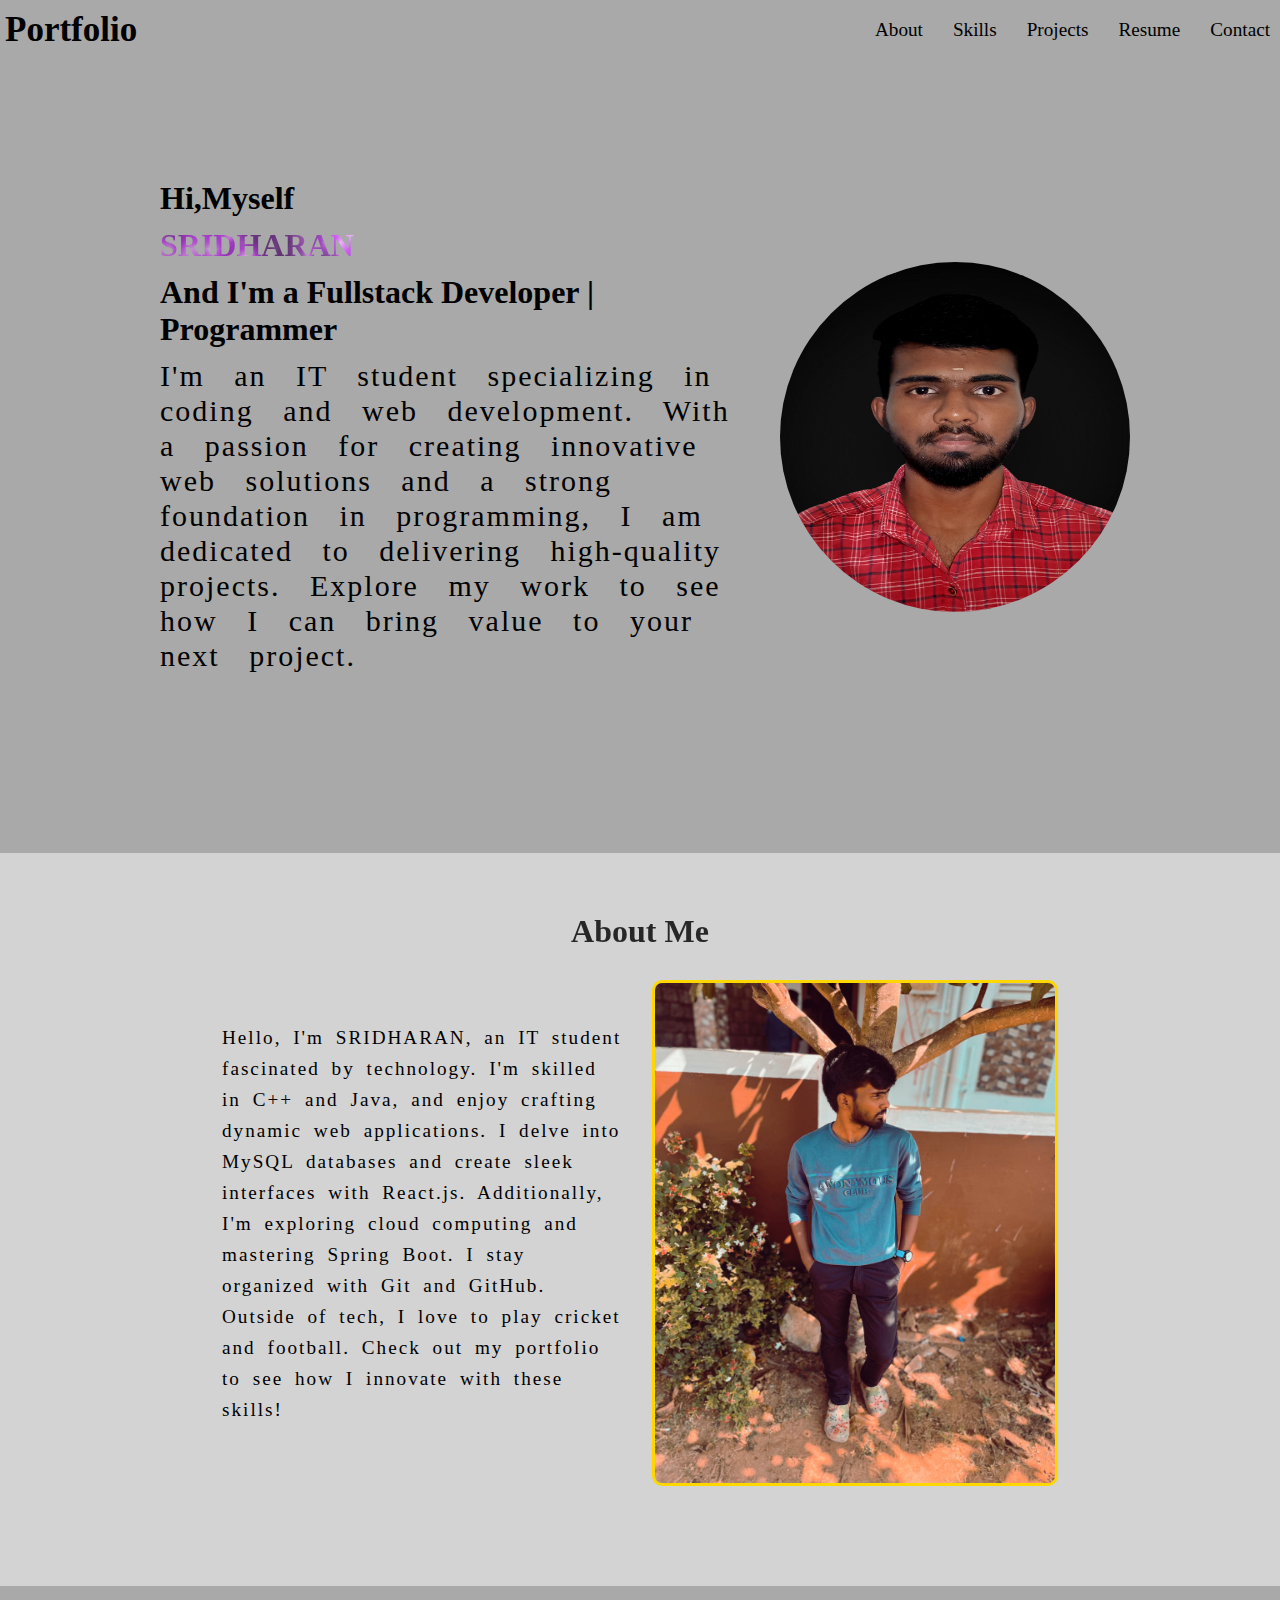
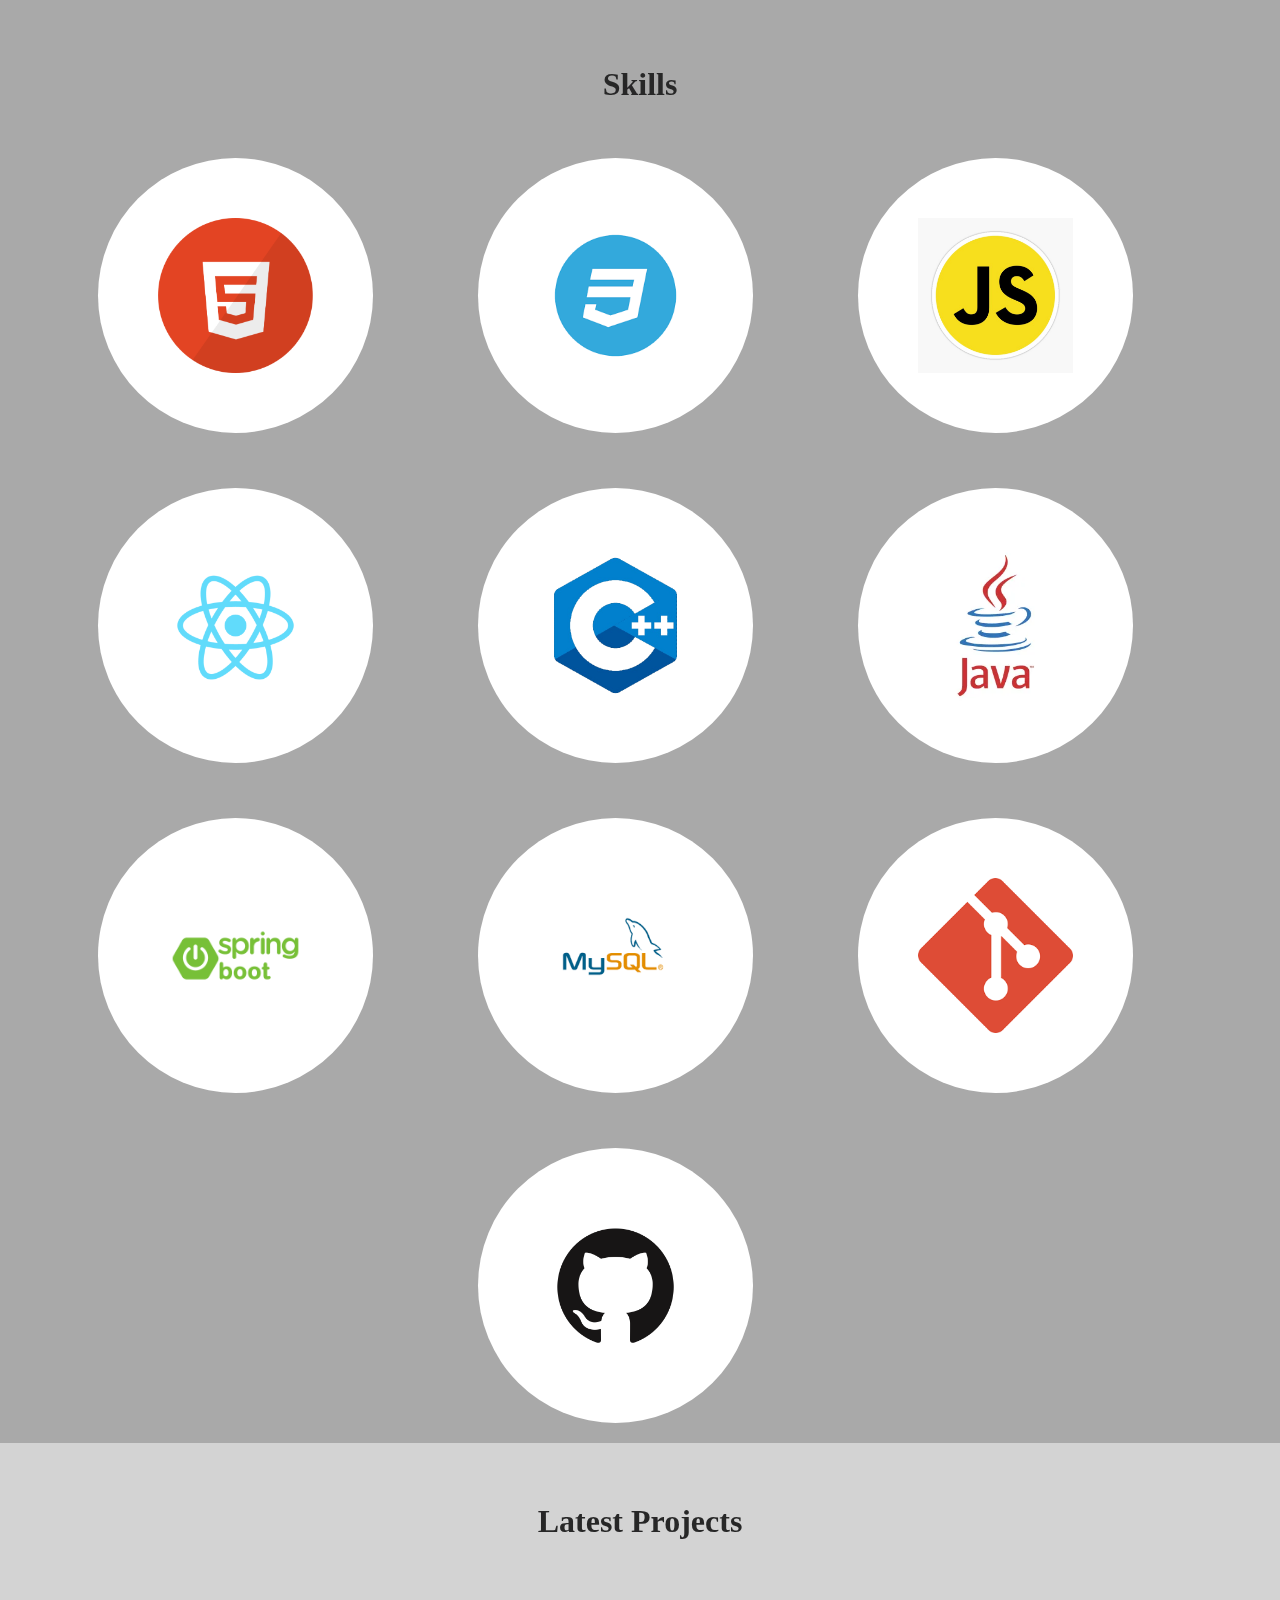
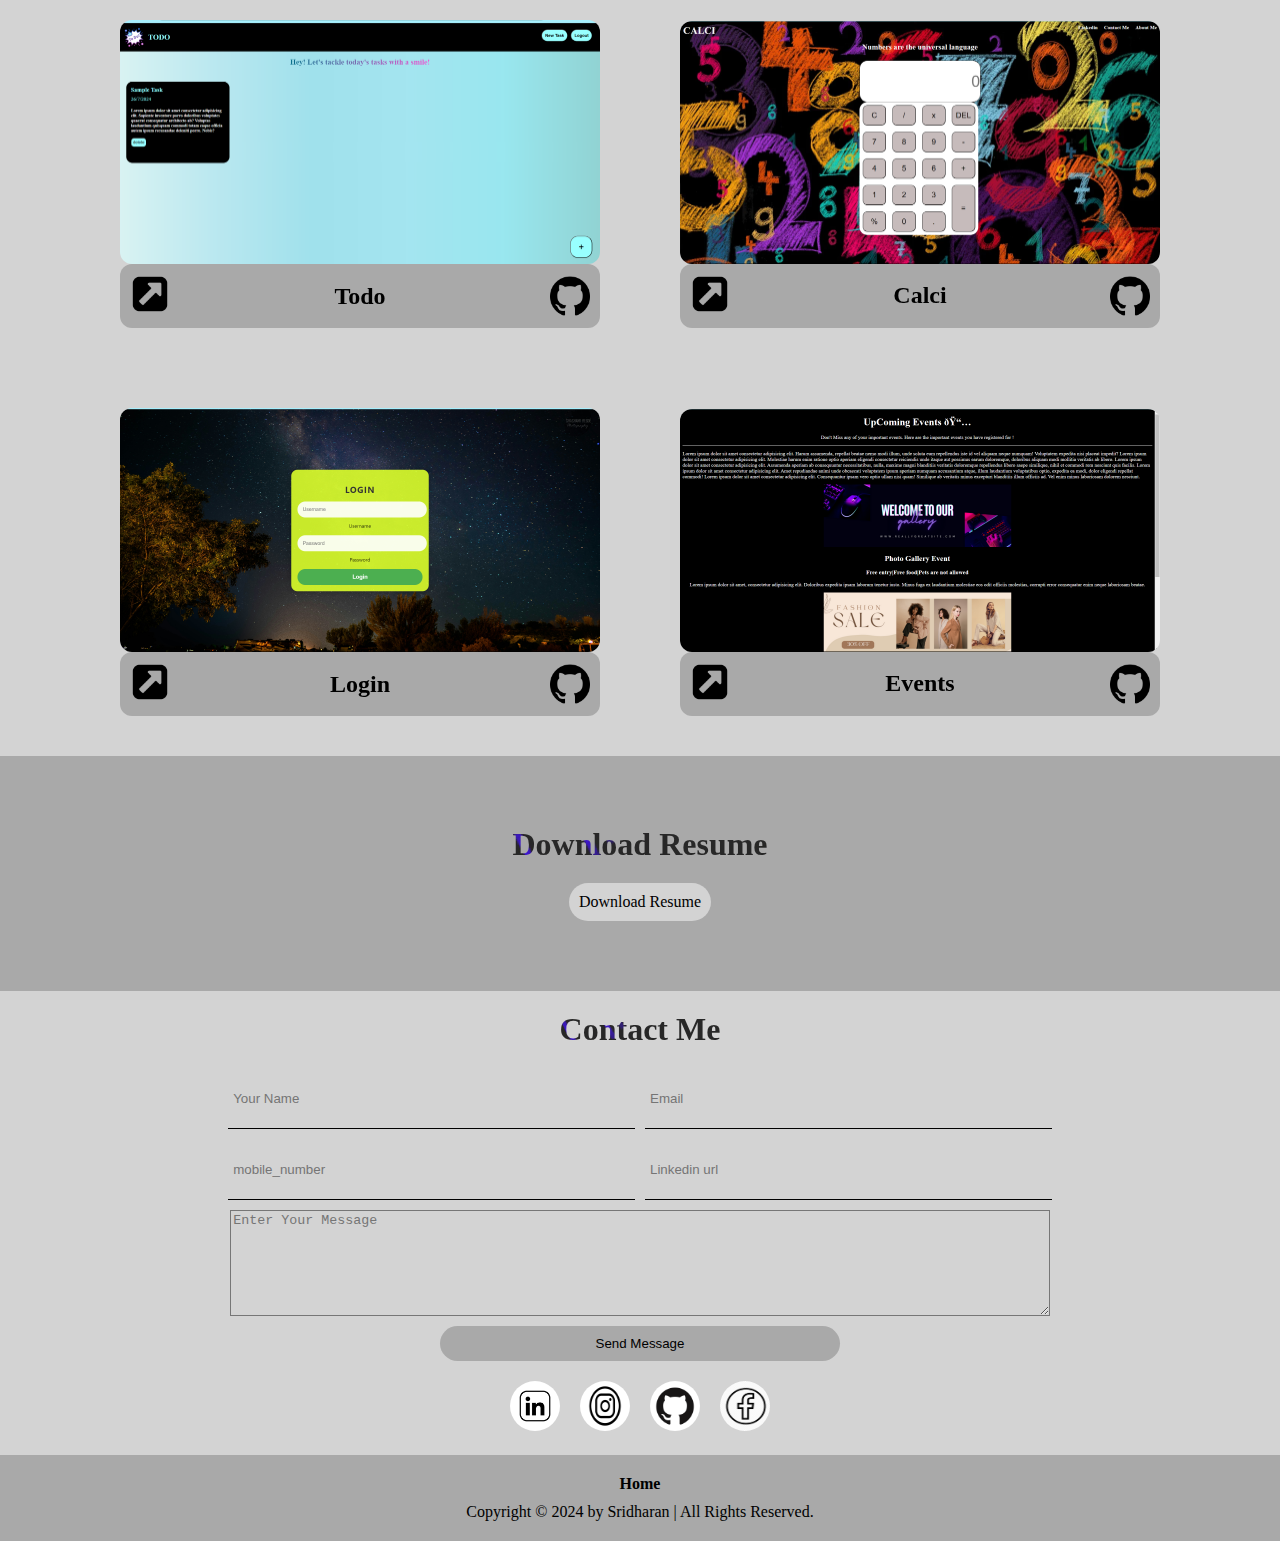
==== index.html @ 365b7699 "completed" ====
<!DOCTYPE html>
<html lang="en">
            <!-- https://sridharanar.netlify.app/  -->
<head>
    <meta charset="UTF-8">
    <meta name="viewport" content="width=device-width, initial-scale=1.0">
    <title>Portfolio</title>
    <link rel="icon" href="images/icon.png">
    <link rel="stylesheet" href="style.css">
    <link rel="stylesheet" href="media.css">
</head>
<body>
    <div id="toop"></div>
    <header class="header" id="header">
        <a href="#toop" ><h1 class="headingtext">Portfolio</h1></a>
        <nav class="navigation" id="navigation">
            <ul class="navlist" id="navlist">
                <a href="#about">
                    <li>About</li>
                </a>
                <a href="#skills">
                    <li>Skills</li>
                </a>
                <a href="#projects">
                    <li>Projects</li>
                </a>
                <a href="#resume">
                    <li>Resume</li>
                </a>
                <a href="#contact">
                    <li>Contact</li>
                </a>
            </ul>
            <img src="images/menubar.png" class="menubar">
        </nav>
    </header>
    <section class="intro" id="intro">
        <div class="intro_img_div"><img src="images/profile_pic_2.jpg" class="intro_img"></div>
        <div class="intro_text">
            <h3 >Hi,Myself</h3>
            <h1 class="myname">SRIDHARAN </h1>
            <h3>And I'm a <span class="role_text">Fullstack Developer | Programmer </span></h3>
            <p class="intro_desc">I'm an IT student specializing in coding and web development. With a passion for
                creating innovative web solutions and a strong foundation in programming, I am dedicated to delivering
                high-quality projects. Explore my work to see how I can bring value to your next project.</p>
        </div>
    </section>

    <section class="about" id="about">
        <h1 class="txt_dec">About Me</h1>
        <img src="images/My_Image.jpg" class="about_img">
        <p class="about_text">Hello, I'm SRIDHARAN, an IT student fascinated by technology. I'm skilled in C++ and Java, and enjoy crafting dynamic web applications. I delve into MySQL databases and create sleek interfaces with React.js. Additionally, I'm exploring cloud computing and mastering Spring Boot. I stay organized with Git and GitHub. Outside of tech, I love to play cricket and football. Check out my portfolio to see how I innovate with these skills!</p>
    </section>

    <section class="skills" id="skills">
        <h1 class="txt_dec">Skills</h1>
        <div class="skill"><img src="images/html_icon.png" alt="" class="skill_img"></div>
        <div class="skill"><img src="images/css_icon.png" alt="" class="skill_img"></div>
        <div class="skill"><img src="images/js_icon.png" alt="" class="skill_img"></div>
        <div class="skill"><img src="images/react_icon.png" alt="" class="skill_img"></div>
        <div class="skill"><img src="images/c++_logo.png" alt="" class="skill_img"></div>
        <div class="skill"><img src="images/java_icon.webp" alt="" class="skill_img"></div>
        <div class="skill"><img src="images/Springboot_icon.jpg" alt="" class="skill_img"></div>
        <div class="skill"><img src="images/mysql_icon.png" alt="" class="skill_img"></div>
        <div class="skill"><img src="images/git_icon.png" alt="" class="skill_img"></div>
        <div class="skill"><img src="images/github_icon.png" alt="" class="skill_img"></div>

    </section>

    <section class="projects" id="projects">
        <h1 class="txt_dec">Latest Projects</h1>
        <div class="project1">
            <img src="images/projects/todo.png" class="project1_img">
            <div class="project_desc">
                <a href="https://todoapplication-sridharanar.netlify.app/" target="_blank"><img src="images/projects/cursor.png"></a>
                <h2>Todo</h2>
                <img src="images/projects/git.png">
            </div>
        </div>
        <div class="project1">
            <img src="images/projects/calci.png" class="project1_img">
            <div class="project_desc">
                <a href="https://sridharan-calculator.netlify.app/" target="_blank"><img src="images/projects/cursor.png"></a>
                <h2>Calci</h2>
                <img src="images/projects/git.png">
            </div>

        </div>
        <div class="project1">
            <img src="images/projects/login.png" class="project1_img">
            <div class="project_desc">
                <a href="https://loginpage-sridharanar.netlify.app/" target="_blank"><img src="images/projects/cursor.png"></a>
                <h2>Login</h2>
                <img src="images/projects/git.png">
            </div>
        </div>
        <div class="project1">
            <img src="images/projects/upevents.png" class="project1_img">
            <div class="project_desc">
                <a href="https://sridharanar43.neocities.org/Event/" target="_blank"><img src="images/projects/cursor.png"></a>
                <h2>Events</h2>
                <img src="images/projects/git.png">
            </div>
        </div>
    </section>

    <section class="resume" id="resume">
        <h1 class="txt_dec">Download Resume</h1>
        <a href="https://drive.google.com/file/d/1dskelUMM-CKYCFcp570_EOCgKfs8AB_G/view?usp=sharing" target="_blank"
            class="download_res">Download Resume</a>
    </section>
    <section class="contact" id="contact">
        <h1 class="txt_dec">Contact Me</h1>
        <div>
            <form class="contact_form" id="contact_form">
                <input type="text" id="name" name="name" required placeholder="Your Name" autocomplete="off">

                <input type="email" id="email" required placeholder="Email" autocomplete="off">
                <input type="tel" id="mobile_number" required placeholder="mobile_number" autocomplete="off">
                <input type="url" id="linkedin_id" required placeholder="Linkedin url" autocomplete="off">
                <textarea id="message" required placeholder="Enter Your Message" spellcheck="false"></textarea>
                <button type="submit">Send Message</button>
            </form>
            <!-- <div class="contact_ovrlay">
                Thank you! Your message has been successfully sent
            </div> -->
        </div>

        <div class="contact_links">
            <a href="https://www.linkedin.com/in/sridharan-a-714611258/" target="_blank"><img
                    src="images/linkedin_icon.jpg" alt="" class="contact_img"></a>
            <a href="https://www.instagram.com/sridharan__.ar?igsh=MWZlMXVmN3I2bWxxeg==" target="_blank"><img
                    src="images/insta_icon.png" alt="" class="contact_img"></a>
            <a href="https://github.com/Sridharan-AR4" target="_blank"><img src="images/github_icon.png" alt=""
                    class="contact_img"></a>
            <a href="https://www.facebook.com/profile.php?id=100061770110965" target="_blank"><img
                    src="images/fb_icon.png" alt="" class="contact_img"></a>
        </div>
    </section>
    <footer class="footer" id="footer">
        <a href="#toop">
            <h4>Home</h4>
        </a>
        <p>Copyright © 2024 by Sridharan | All Rights Reserved.</p>
    </footer>

    <script src="script.js"></script>
</body>

</html>
---- style.css ----
*{
    margin: 0;
    padding: 0;
    scroll-behavior: smooth;
}
body{
    background-color: darkgrey;
    font-family:Cambria, Cochin, Georgia, Times, 'Times New Roman', serif;
}
.header{
    position: fixed;
    width: 100%;
    top: 0px;
    z-index: 100;
    background-color: darkgray;
    /* background-color:lightgray; */
    /* animation-name: colorchange; */
    /* animation-duration: 3s;
    animation-timing-function:linear;
    animation-iteration-count: infinite;
    animation-direction: alternate; */
}
@keyframes colorchange {
    from{
        background-color: darkgray;
    }
    to{
        background-color: lightgray;
    }

}
.navigation{
    display: flex;
    flex-direction: column;
    justify-content: space-between;
    padding: 5px;
}
.navlist{
    display: none;
}
.navlist a li{
    list-style: none;
    font-size: 1.2rem;
    padding: 5px;
}
a:hover{
    cursor: pointer;
    color:whitesmoke;
}
a{
    text-decoration: none;
    color: initial; 
}

.headingtext{
    display: inline;
    font-size: 2.2rem;
    
}
.menubar{
    width: 30px;
    height: 30px;
    position:absolute;
    top: 7px;
    right: 5px;
    cursor: pointer;
}
.showhide{
    display: block;
}
.intro{
    margin-top: 20px;
    display: flex;
    flex-direction: column;
    align-items: center;
    
}
.intro_img_div{
    width: 300px;
    height: 300px;
    border-radius: 300px;
    margin-top: 60px;
}
.intro_img{
    width: 300px;
    height: 300px;
    border-radius: 300px;
    align-self: center;
    animation-name: float;
    animation-duration: 4s;
    animation-timing-function: ease-in-out;
    animation-iteration-count: infinite;
}
@keyframes float {
    0%{
        transform: translate(0);
    }
    50%{
        transform: translateY(-1.5rem);
    }
    100%{
        transform: translateY(0);
    }
}
.intro_text{
    /* margin-left: 5px; */
    padding: 10px;
    display: flex;
    flex-direction: column;
    gap: 10px;
    animation-name: ani1;
    animation-duration: 0.4s;
    animation-timing-function: ease-in;
    animation-iteration-count: 1;
    
}

.myname{
    background: url(images/star.gif);
    background-size: cover;
    background-position: center;
    color: transparent;
    background-clip: text;
    font-size: xx-large;
    /* background: linear-gradient(rgb(0, 183, 255),rgb(254, 1, 1));
    -webkit-background-clip: text;
    background-clip: text;
    -webkit-text-fill-color: transparent; */
}
.intro_desc{
    font-weight: 500;
    width: 300px;
    margin-bottom: 20px;
}

.about{
    padding-top: 40px;
    background-color: lightgray;
    display: flex;
    flex-direction: column;
    align-items: center;
    gap: 15px;
}
.about h1{
    margin-top: 20px;
}
.about_img{
    width: 300px;
    height: 300px;
    border: 3px solid gold;
    border-radius: 10px;
    
}
.about_text{
    width: 300px;
    margin-bottom: 20px;
    word-spacing: 5px;
    line-height: 25px;
}
.skills{
    padding-top: 60px;
    display: flex;
    justify-content: center;
    flex-wrap: wrap;
    margin: 20px 30px;
    gap: 55px;
}
.skills h1{
    display: block;
    width: 100%;
    text-align: center;
}
.skill{
    width: 100px;
    height: 100px;
    border-radius: 50%;
    background-color: white;
    animation: rotate 4s linear 0s infinite normal;
}
@keyframes rotate {
    0%{
        transform: rotate(1deg);
    }
    25%{
        transform: rotate(90deg);
    }
    50%{
        transform: rotate(180deg);
    }
    75%{
        transform: rotate(270deg);
    }
    100%{
        transform: rotate(360deg);
    }
    
}
.skill_img{
    width: 60px;
    height: 60px;
    padding: 20px;
    background: transparent;
}
.projects{
    padding: 40px;
    background-color: lightgray;
    display: flex;
    flex-direction: column;
    align-items: center;
    gap: 30px;
}
.projects h1{
    margin-top: 20px;
}
.project1{
    display: flex;
    flex-direction: column;
    width: 80%;
    border-radius: 20px;
    align-items: center;  

}
.project1 img{
    width: 100%;
    height: 80%;
    background-size: cover;
    border-radius: 12px;
}
.project1:hover{
    transition-duration: 0.5s;
    transition-timing-function: linear;
    transition-property: all;
    transform: scale(1.1);
}
.project_desc{
    width: 100%;
    display: flex;
    flex-direction: row;  
    justify-content: space-between;
    align-items: center;
    filter: blur(0.5px);
    background-color: darkgray;
    border-radius: 12px;
}
.project_desc img{
    padding: 10px;
    width: 40px;
    height: 40px;
    background-size: cover;
}
.project_desc h2{
    
}
.resume{ 
    padding-top: 40px;
    display: flex;
    flex-direction: column;
    align-items: center;
    gap: 20px;
}
.resume h1{
    margin-top: 20px;
    text-align: center;
}
.download_res{
    padding: 10px;
    background-color: lightgrey;
    border-radius: 25px;
    box-shadow: 10px lightgray;
    margin-bottom: 20px;
    transition-duration: 0.3s;
    transition-timing-function: ease-in;
}
.download_res:hover{
    background-color: rgb(160, 255, 113);
    color: black;
}
.contact{
    padding-top: 40px;
    background-color: lightgray;
    display: flex;
    position: relative;
    flex-direction: column;
    justify-content: center;
    align-items: center;
    gap: 20px;
    padding: 20px;
}

.contact div{
    width: 80%;
}
.contact_form input{
    width: 40%;
    height: 40px;
    border: none;
    background: transparent;
    border-bottom: 1px solid black;
    padding: 5px;
}
.contact_form textarea{
    width:89%;
    background: transparent;
    padding: 2px;
    height: 80px;
}
.contact_form button{
    width: 40%;
    background: darkgrey;
    border-radius: 25px;
    padding: 10px;
    border: none;
    cursor: pointer;
    transition-duration: 0.3s;
    transition-timing-function: ease-in;
}
.contact_form button:hover{
    background-color: rgb(160, 255, 113);
    color: black;
}
.contact_form{
    display: flex;
    flex-wrap: wrap;
    justify-content: center;
    gap:10px;
}
.contact_form input:focus{
    border: 1px solid black;
    border-radius: 25px;
    outline: none;
}
.contact_form textarea:focus{
    border: 1px solid black;
    outline: none;
}
.contact_links{
    display: flex;
    justify-content: center;
    gap: 20px;
}
.contact_ovrlay{
    display: none;
    position: absolute;
    background-color: darkgray;
    width: 100vw;
    height: 100px;
    align-items: center;
    justify-content: center;
    top: 40%;
    z-index: 100px;
}
.contact_img{
    width: 40px;
    height: 40px;
    border-radius: 25px;
    background: transparent;
    transition: transform 0.2s ease;
}
.contact_img:hover{
    transform: scale(1.2);
}
.footer{
    background-color: darkgray;
    padding: 20px;
    display: flex;
    flex-direction: column;
    align-items: center;
    gap: 10px;
}
.footer h4:hover{
    color: white;
}
.txt_dec{
    display: inline-block;
    width: fit-content;
    background: url("images/giphy.gif");
    background-size: cover;
    background-position: center;
    color: transparent;
    background-clip: text;
}
@keyframes  ani1 {
    from{
        transform: translateX(-1000px);
    }
    to{
        transform: translateX(0);
    }
    
}
a:visited{
    color: initial;
}
a:hover{
    color: white;
}
button:hover{
    color: rgb(90, 186, 90);
}
---- media.css ----
@media screen and (min-width:700px){
    .header{
        display: flex;
        flex-direction: row;
        justify-content: space-between;
        align-items: center;
        height: 60px;
    }
    .menubar{
        display: none;
    }
    .navigation{
        flex-direction: row;
    }
    .navlist{
        display: flex;
        gap: 20px;
    }
    .intro{
        flex-direction: row-reverse;
        justify-content: center;
        gap: 20px;
        padding: 100px;
        align-items: center;
    }
    .intro_img_div{
        width: 300px;
        height: 300px;
        border-radius: 300px;
        margin-top: 0px;
    }
    .intro_img{
        width: 300px;
        height: 300px;
        border-radius: 300px;
    }
    .about{
        padding-top: 40px;
        flex-direction: row-reverse;
        flex-wrap: wrap;
        justify-content: center;
        padding: 10px 100px;
        padding-bottom: 100px;
        gap: 30px;
    }
    .about h1{
        display: inline-block;
        width: 100%;
        text-align: center;
    }
    .skill{
        width: 150px;
        height: 150px;
    }
    .skill_img{
        width: 90px;
        height: 90px;
        padding: 30px;
    }
    .contact_form textarea{
        width: 84%;
    }
    
}
@media  screen and (min-width:1000px) {
    .header{
        display: flex;
        flex-direction: row;
        justify-content: space-between;
        align-items: center;
        height: 60px;
    }
    .header h1{
        margin-left: 5px;
        font-size: 35px;
    }
    .header li{
        font-size: xx-large;
    }
    .intro{
        padding: 150px;
        
    }
    .intro_img_div{
        width: 350px;
        height: 350px;
    }
    .intro_img{
        width: 350px;
        height: 350px;
    }
    .intro_text h3,h1{
        font-size: xx-large;
    }
    .intro_desc{
        width: fit-content;
        height: fit-content;
        letter-spacing: 2px;
        line-height: 35px;
        font-size: 30px;
        word-spacing: 20px;
        gap: 40px;
    }
    .about{
        padding-top: 40px;
    }
    .about_img{
        width: 400px;
        height: 500px;
    }
    .about_text{
        width: 400px;
        letter-spacing: 2px;
        line-height: 31px;
        font-size: larger;
    }
    .skill{
        width: 275px;
        height: 275px;
        margin-right: 50px;
    }
    
    .skill_img{
        width: 155px;
        height: 155px;
        padding: 60px;
    }
    .projects{
        flex-direction: row;
        flex-wrap: wrap;
        justify-content: center;
        align-items: center;
        gap: 80px;
    }
    .projects h1{
        width: 100%;
        text-align: center;
    }
    .project1{
        width: 40%;
    }
    .resume{
        padding-top: 40px;
        padding: 50px;
    }
    .contact input{
        height: 50px;
    }
    .contact textarea{
        height: 100px;
    }
    .contact_form textarea{
        width: 82%;
    }
    .contact button{
        width: 400px;
    }
    .contact_img{
        width: 50px;
        height: 50px;
    }
}
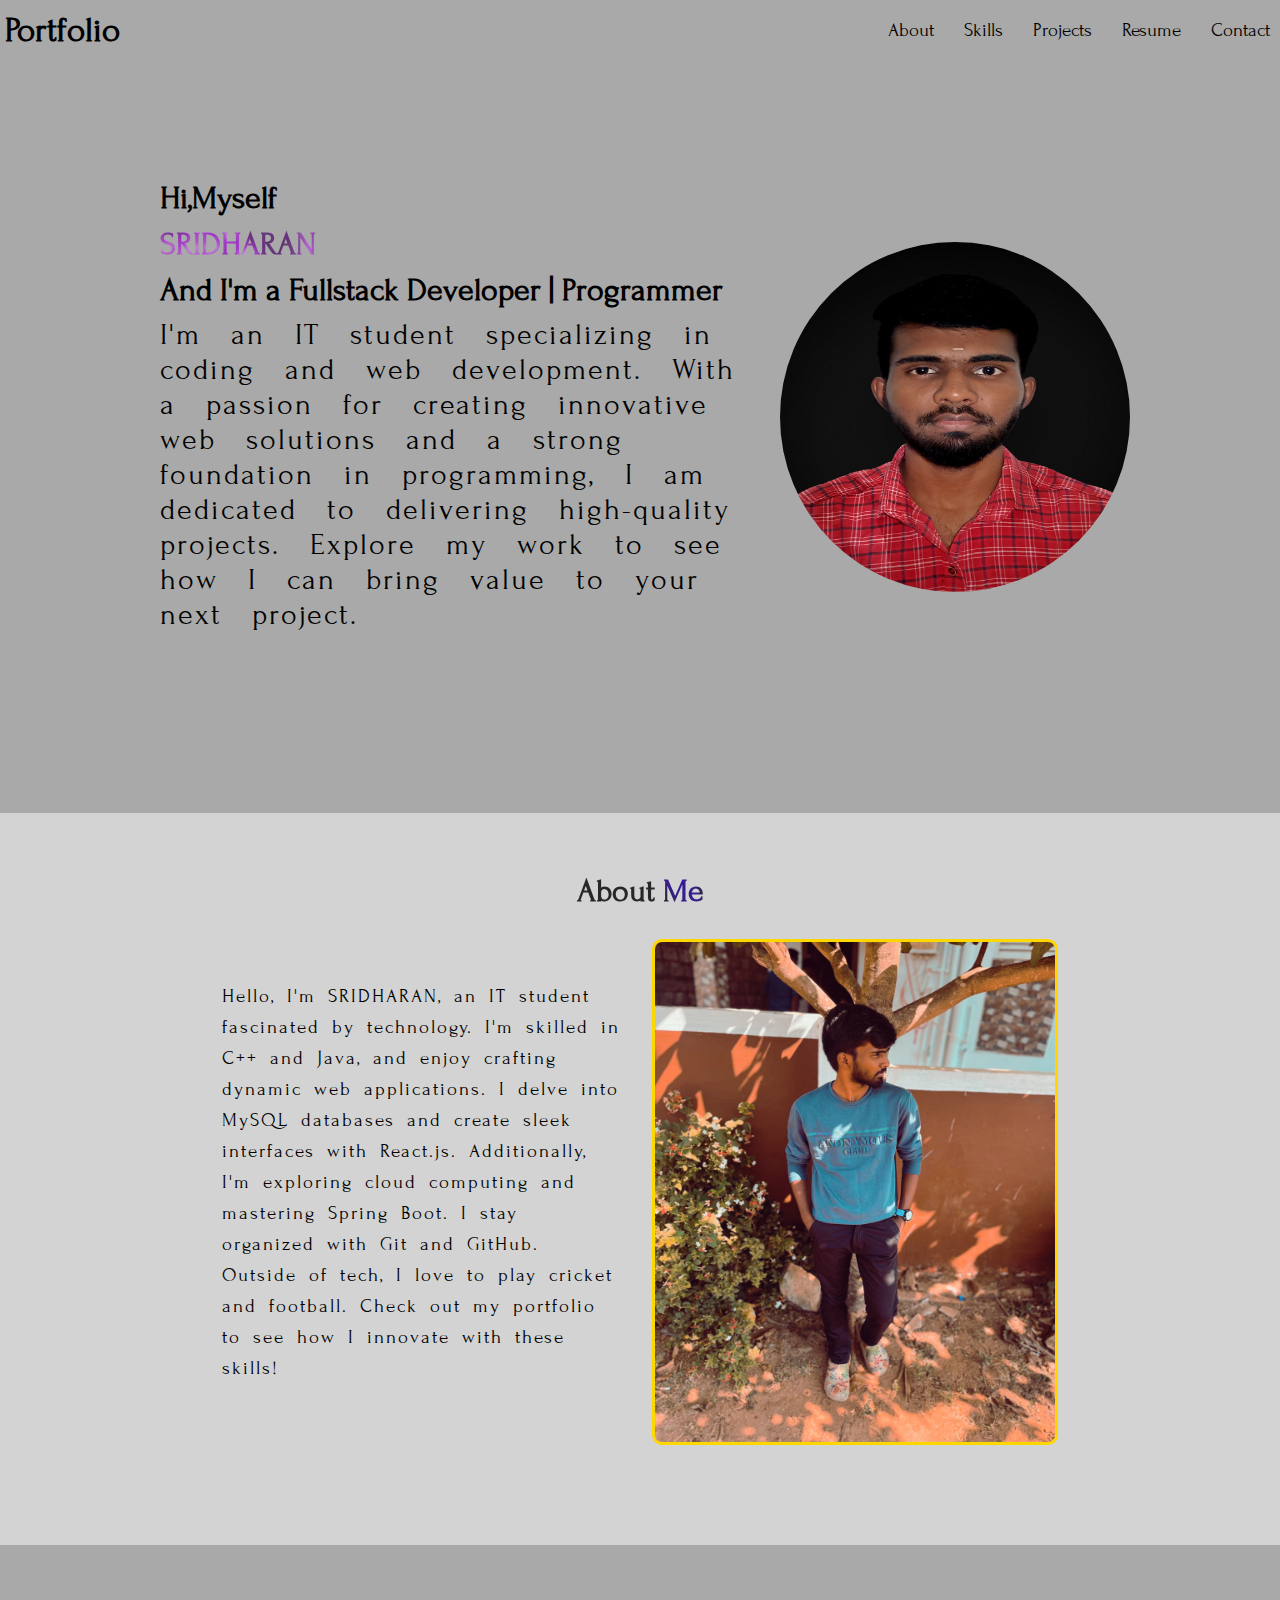
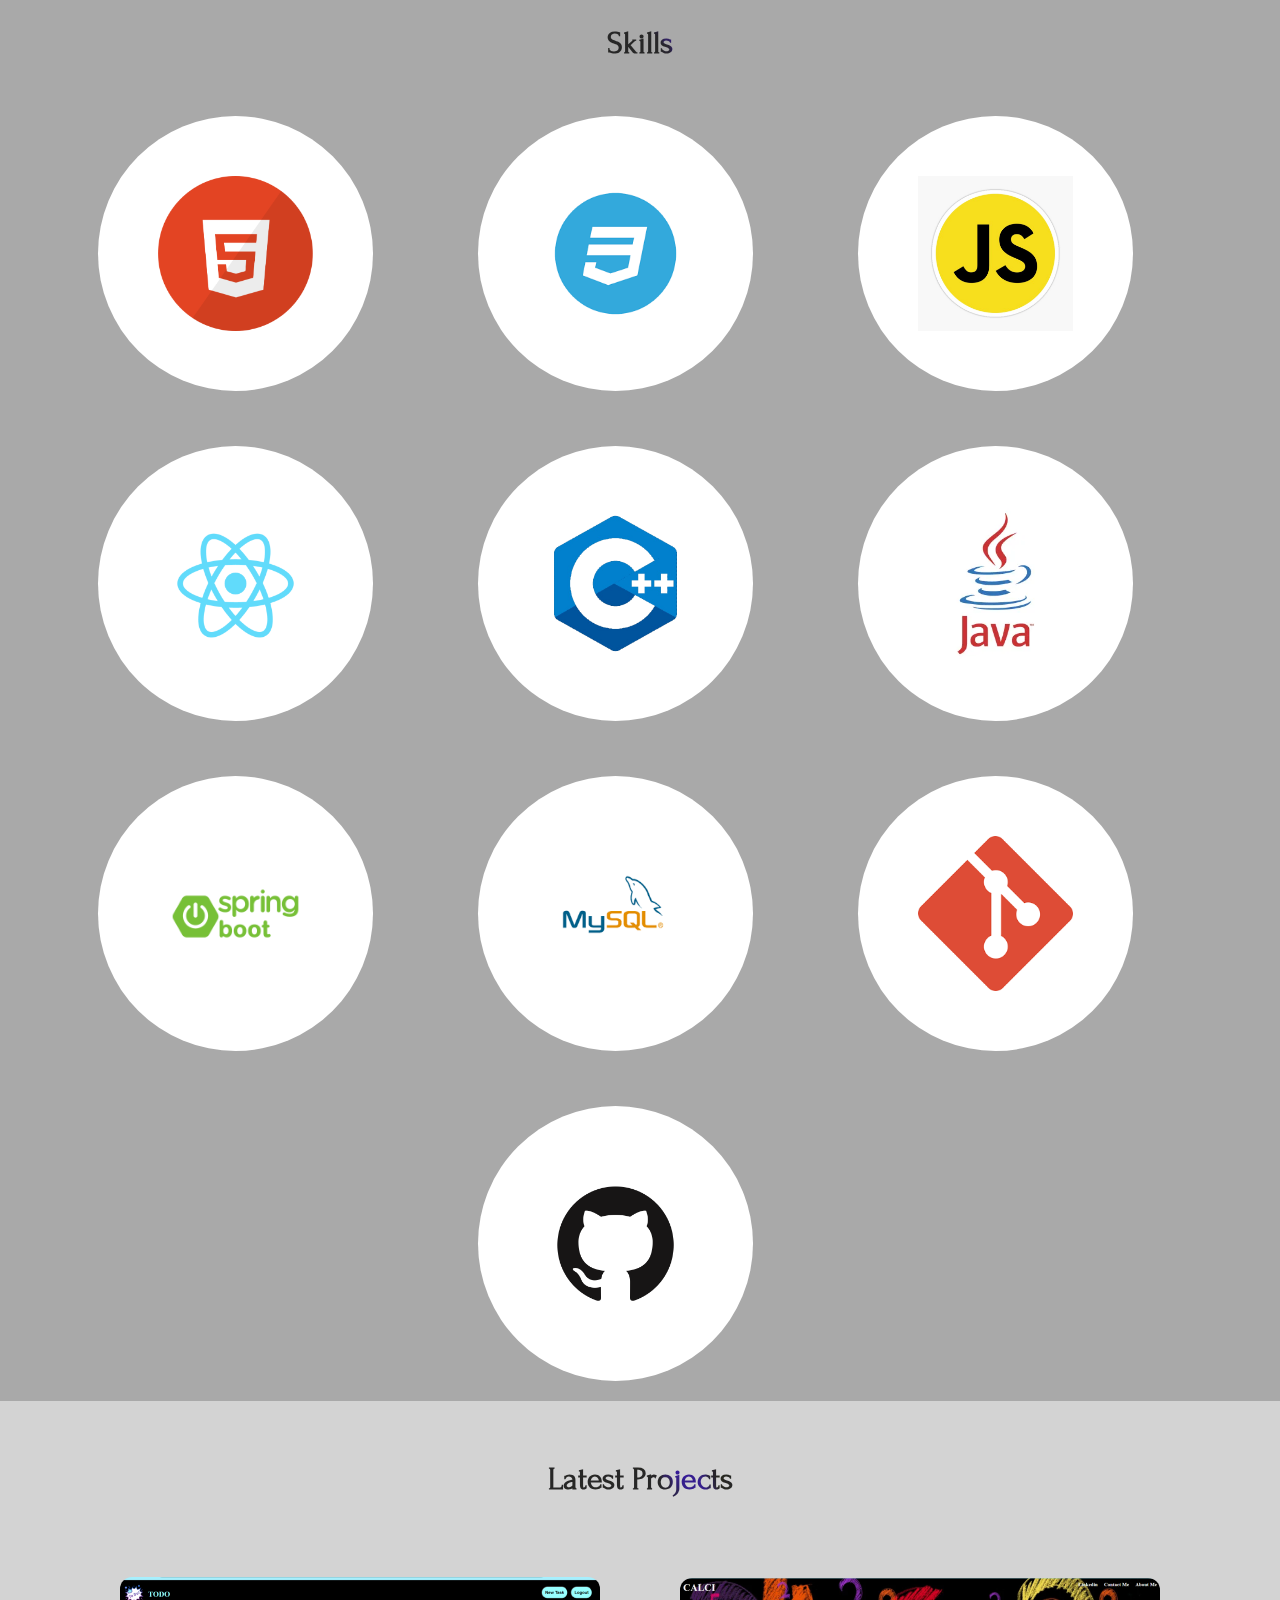
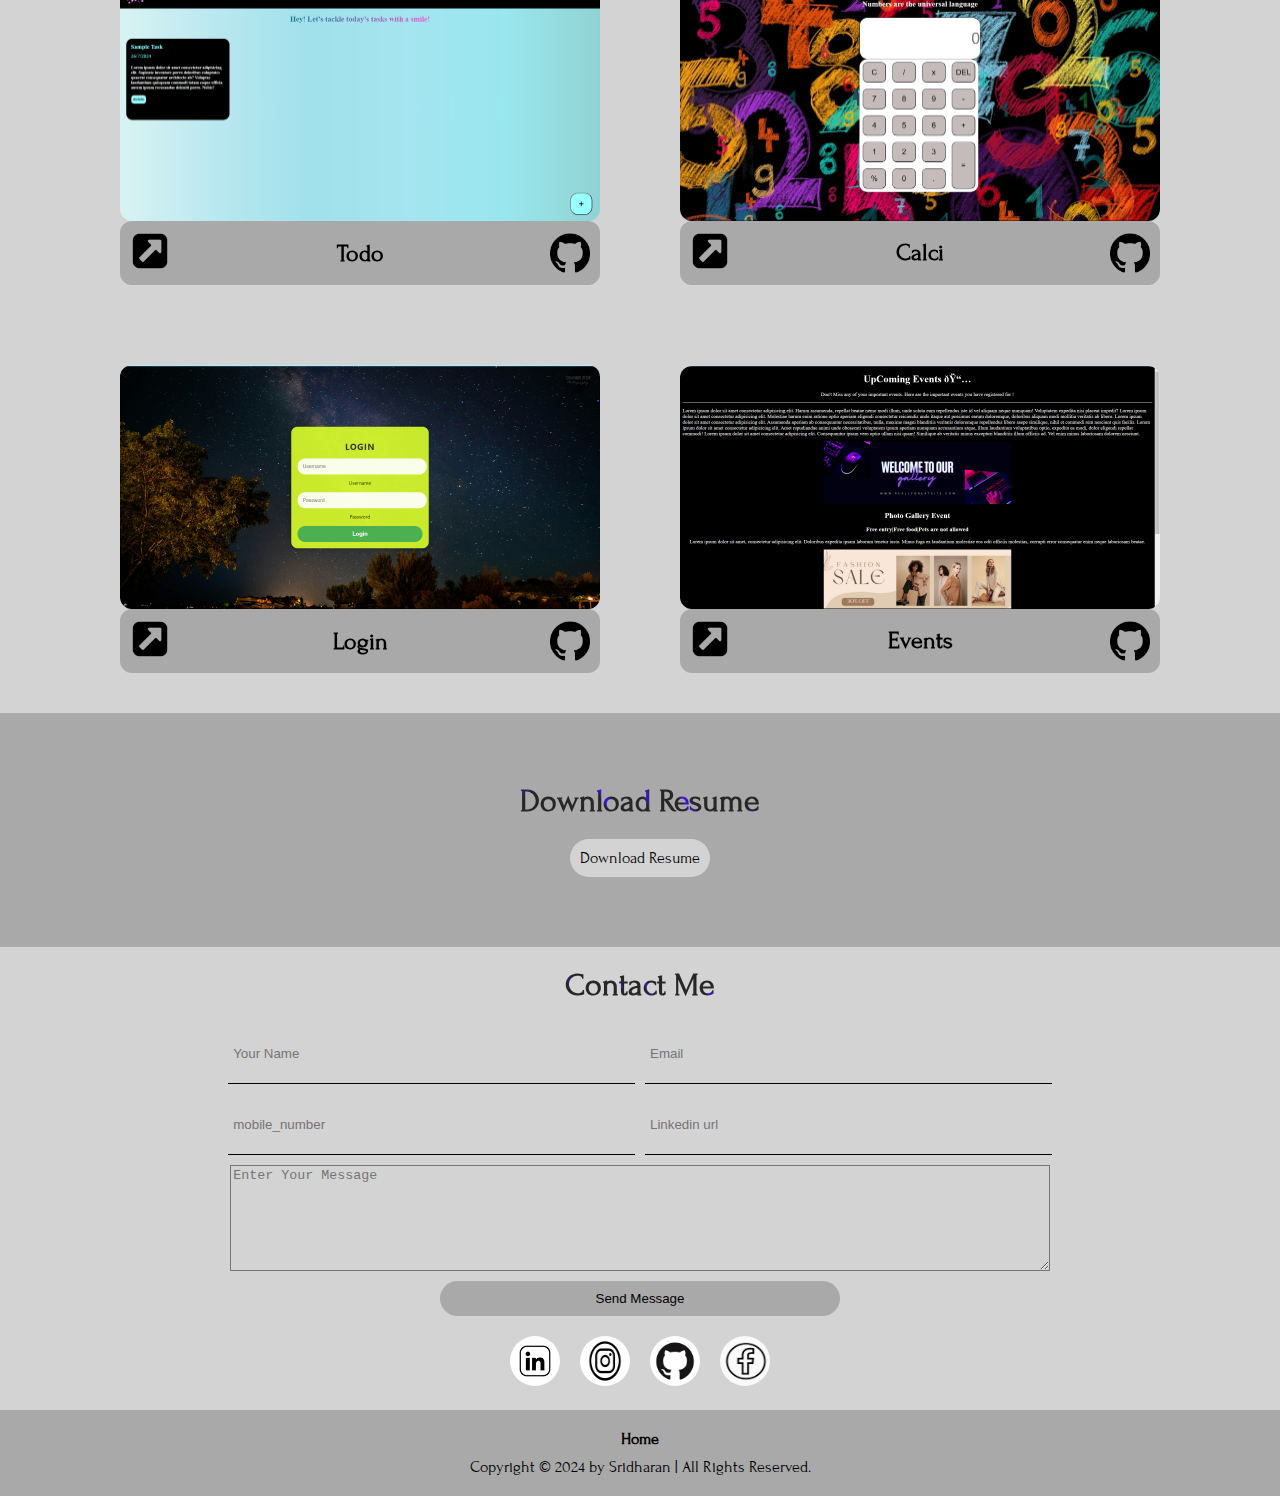
==== commit 67e07d72: "changed the font" ====
--- a/index.html
+++ b/index.html
@@ -8,6 +8,9 @@
     <link rel="icon" href="images/icon.png">
     <link rel="stylesheet" href="style.css">
     <link rel="stylesheet" href="media.css">
+    <link rel="preconnect" href="https://fonts.googleapis.com">
+<link rel="preconnect" href="https://fonts.gstatic.com" crossorigin>
+<link href="https://fonts.googleapis.com/css2?family=Forum&display=swap" rel="stylesheet">
 </head>
 <body>
     <div id="toop"></div>
--- a/style.css
+++ b/style.css
@@ -5,8 +5,11 @@
 }
 body{
     background-color: darkgrey;
-    font-family:Cambria, Cochin, Georgia, Times, 'Times New Roman', serif;
-}
+    font-family: "Forum", serif;
+    font-weight: 400;
+    font-style: normal;
+}
+  
 .header{
     position: fixed;
     width: 100%;
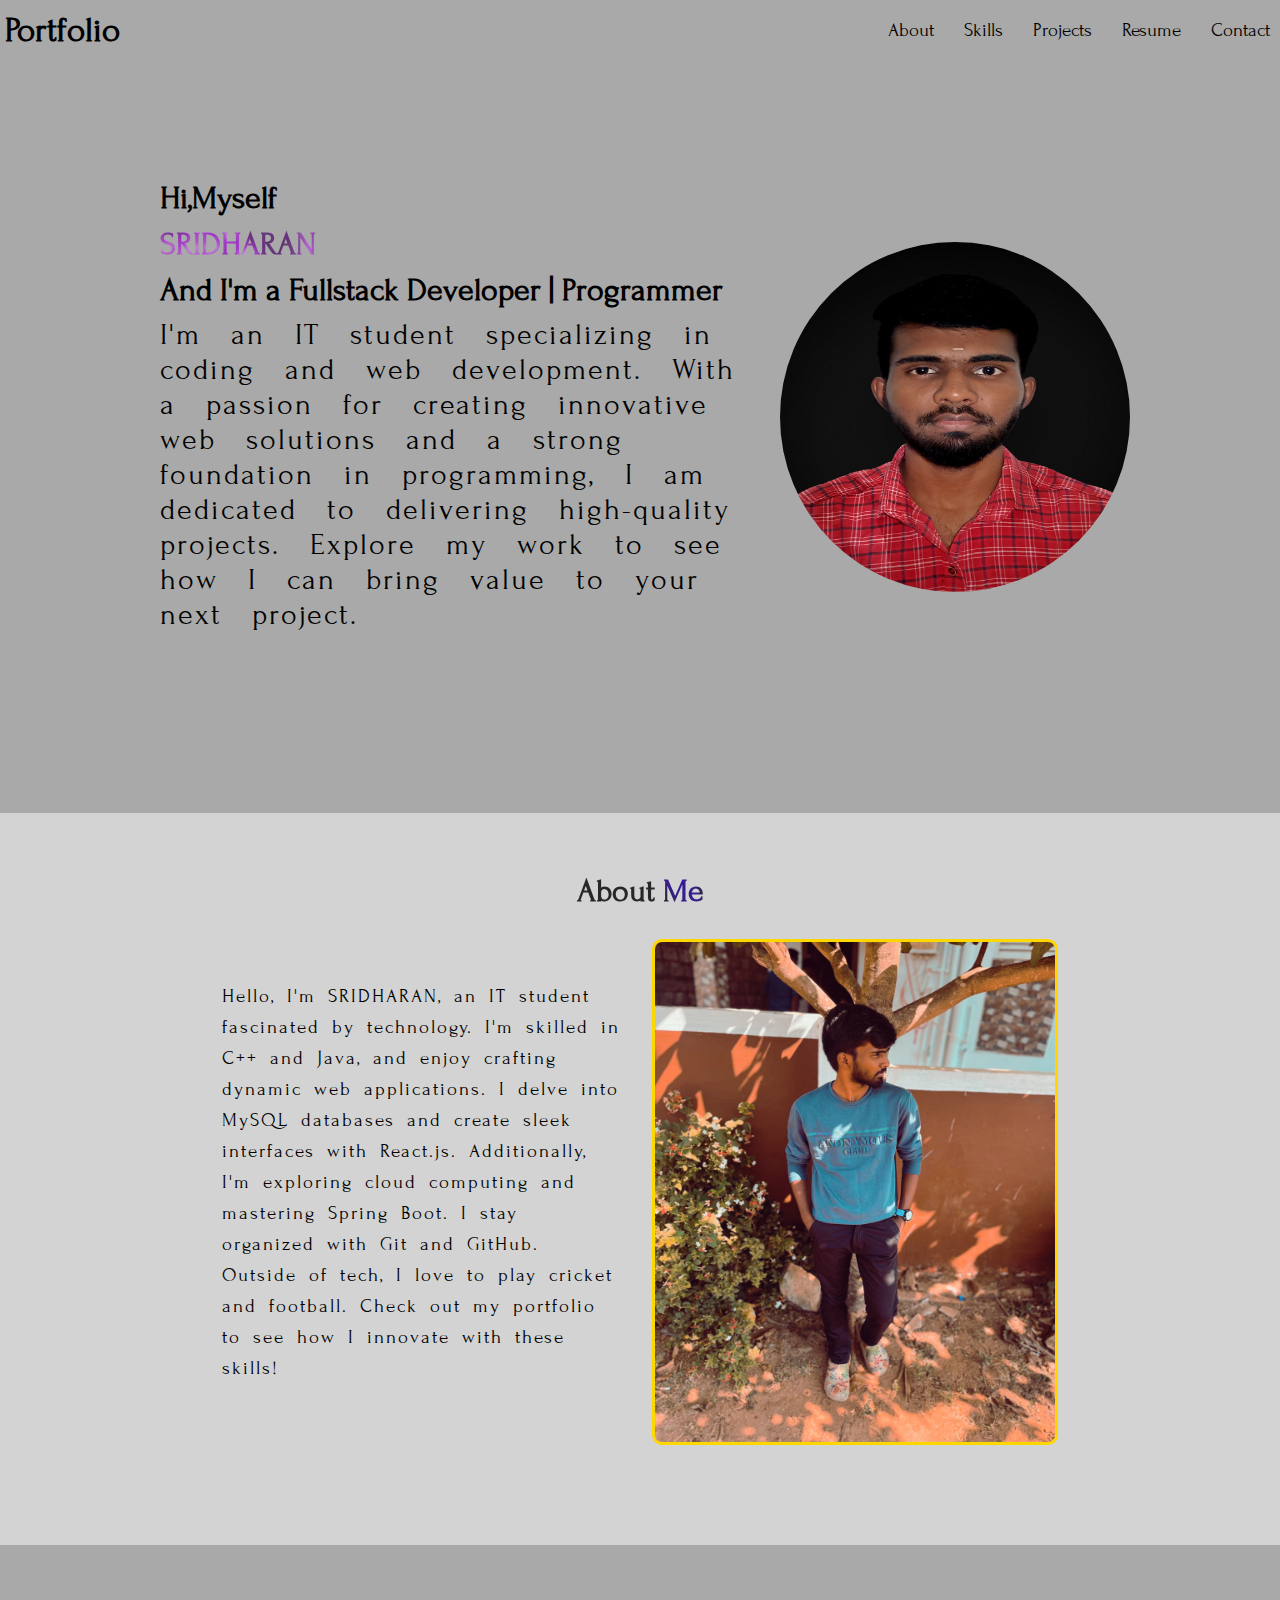
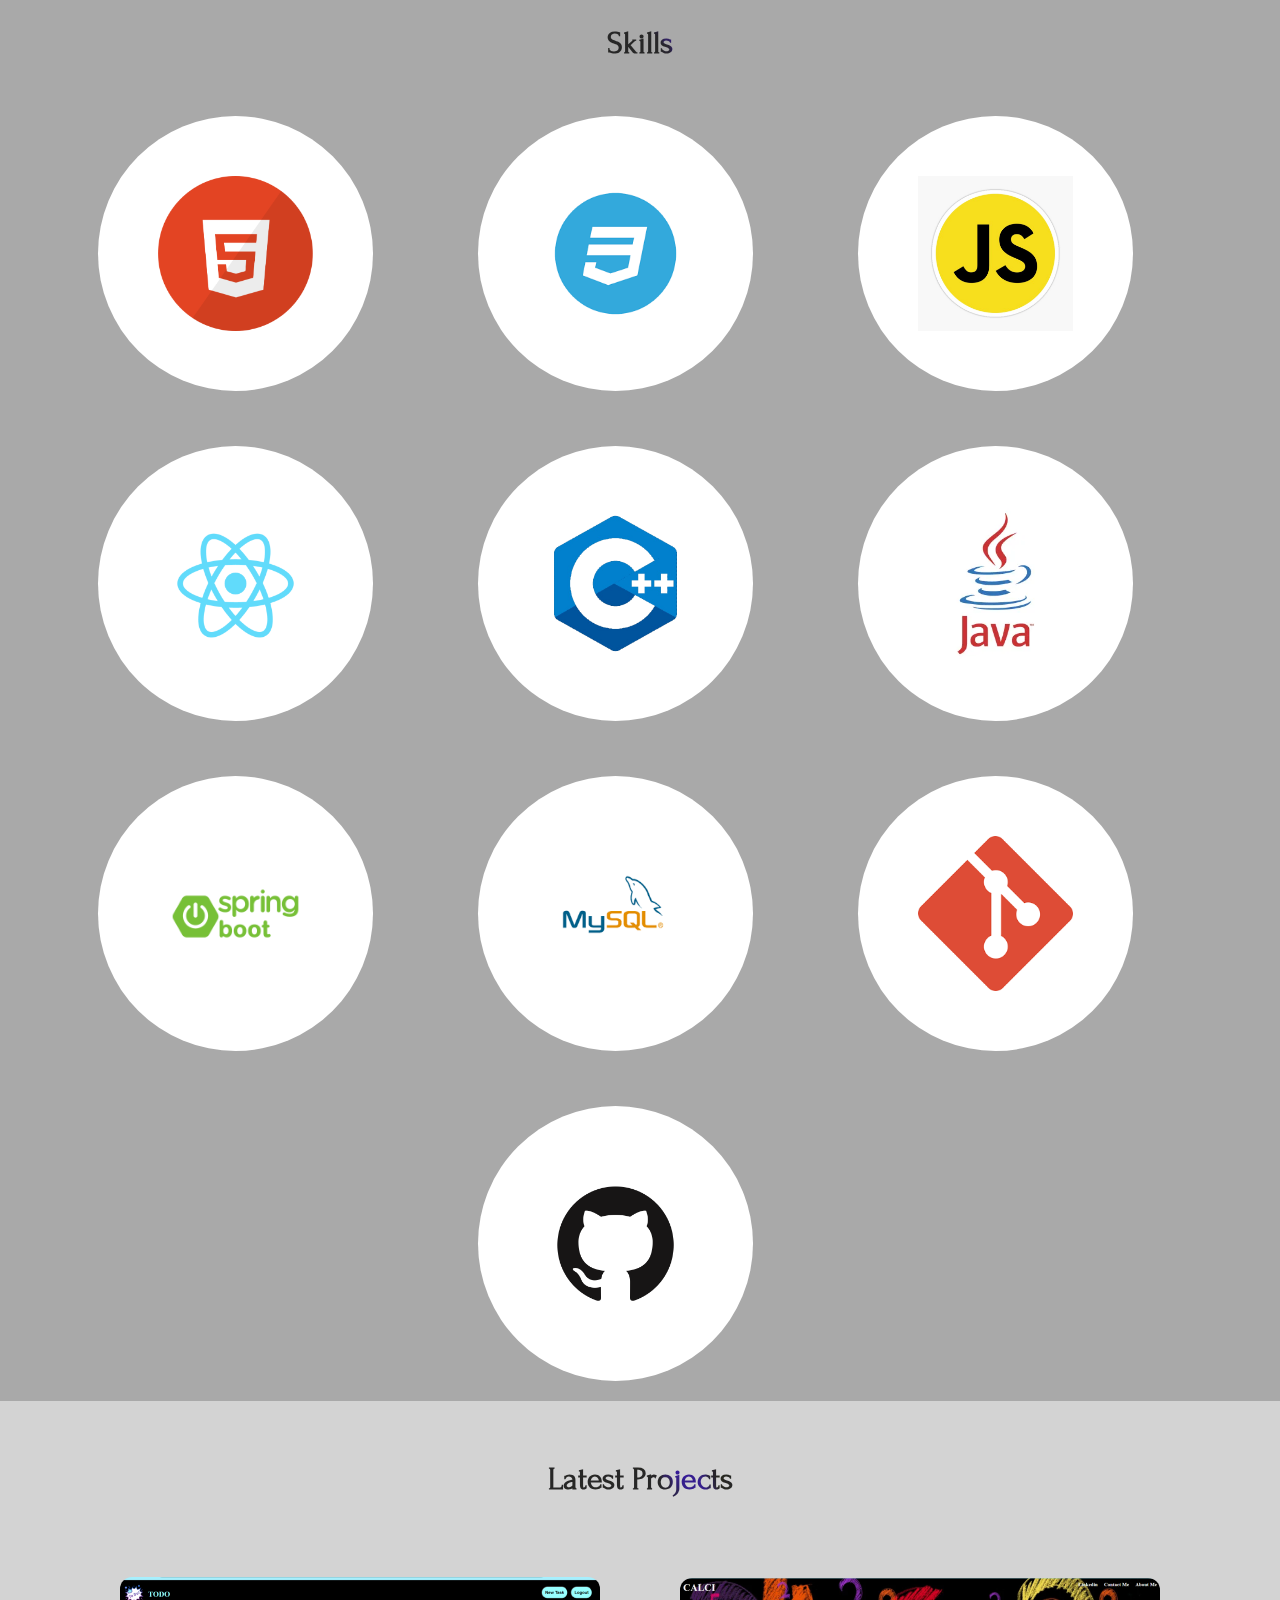
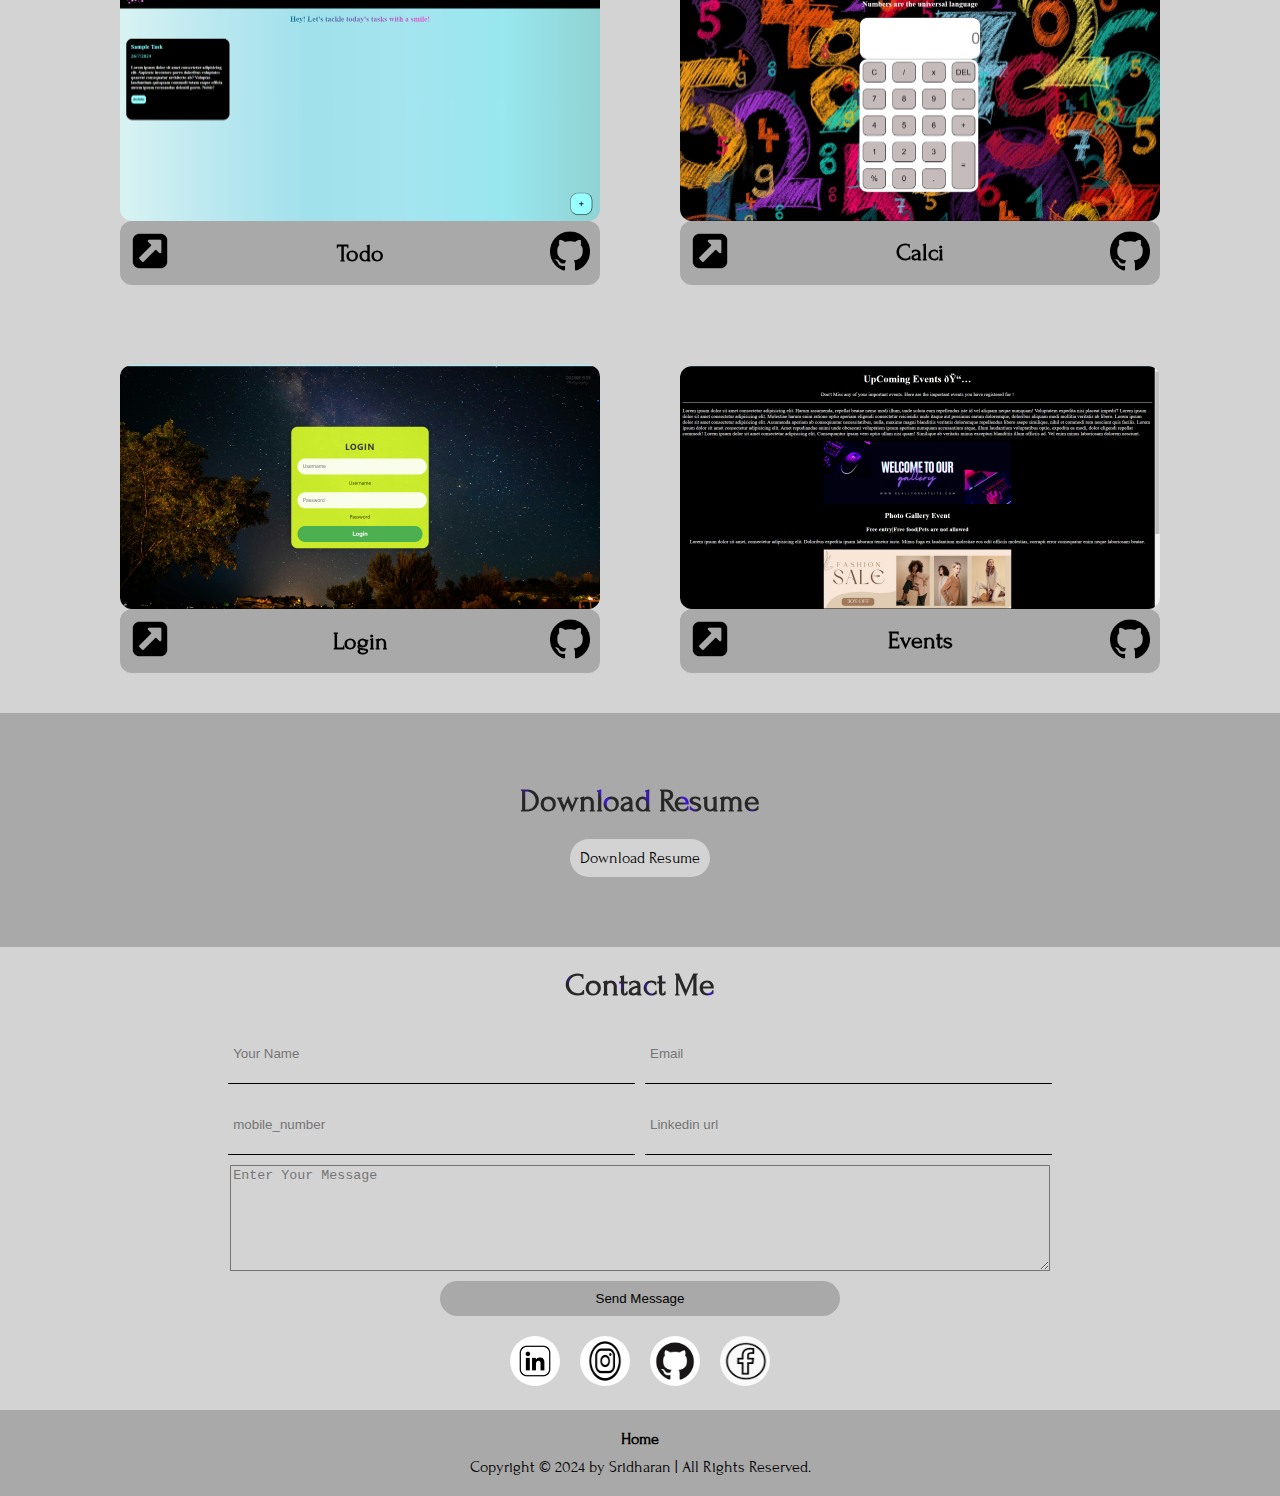
==== commit f1298390: "added github links of the projects" ====
--- a/index.html
+++ b/index.html
@@ -77,7 +77,7 @@
             <div class="project_desc">
                 <a href="https://todoapplication-sridharanar.netlify.app/" target="_blank"><img src="images/projects/cursor.png"></a>
                 <h2>Todo</h2>
-                <img src="images/projects/git.png">
+                <a href="https://github.com/Sridharan-AR4/TO_DO_LIST.git" ><img src="images/projects/git.png"></a>
             </div>
         </div>
         <div class="project1">
@@ -85,7 +85,7 @@
             <div class="project_desc">
                 <a href="https://sridharan-calculator.netlify.app/" target="_blank"><img src="images/projects/cursor.png"></a>
                 <h2>Calci</h2>
-                <img src="images/projects/git.png">
+                <a href="https://github.com/Sridharan-AR4/Calculator_Project.git" ><img src="images/projects/git.png"></a>
             </div>
 
         </div>
@@ -94,7 +94,7 @@
             <div class="project_desc">
                 <a href="https://loginpage-sridharanar.netlify.app/" target="_blank"><img src="images/projects/cursor.png"></a>
                 <h2>Login</h2>
-                <img src="images/projects/git.png">
+                <a href="https://github.com/Sridharan-AR4/Login_page.git" ><img src="images/projects/git.png"> </a>
             </div>
         </div>
         <div class="project1">
@@ -102,7 +102,7 @@
             <div class="project_desc">
                 <a href="https://sridharanar43.neocities.org/Event/" target="_blank"><img src="images/projects/cursor.png"></a>
                 <h2>Events</h2>
-                <img src="images/projects/git.png">
+                <a href="https://github.com/Sridharan-AR4/UpComingEvents-HTML.git"> <img src="images/projects/git.png"></a>
             </div>
         </div>
     </section>
--- a/style.css
+++ b/style.css
@@ -9,6 +9,12 @@
     font-weight: 400;
     font-style: normal;
 }
+.caudex-regular {
+    font-family: "Caudex", serif;
+    font-weight: 400;
+    font-style: normal;
+  }
+  
   
 .header{
     position: fixed;
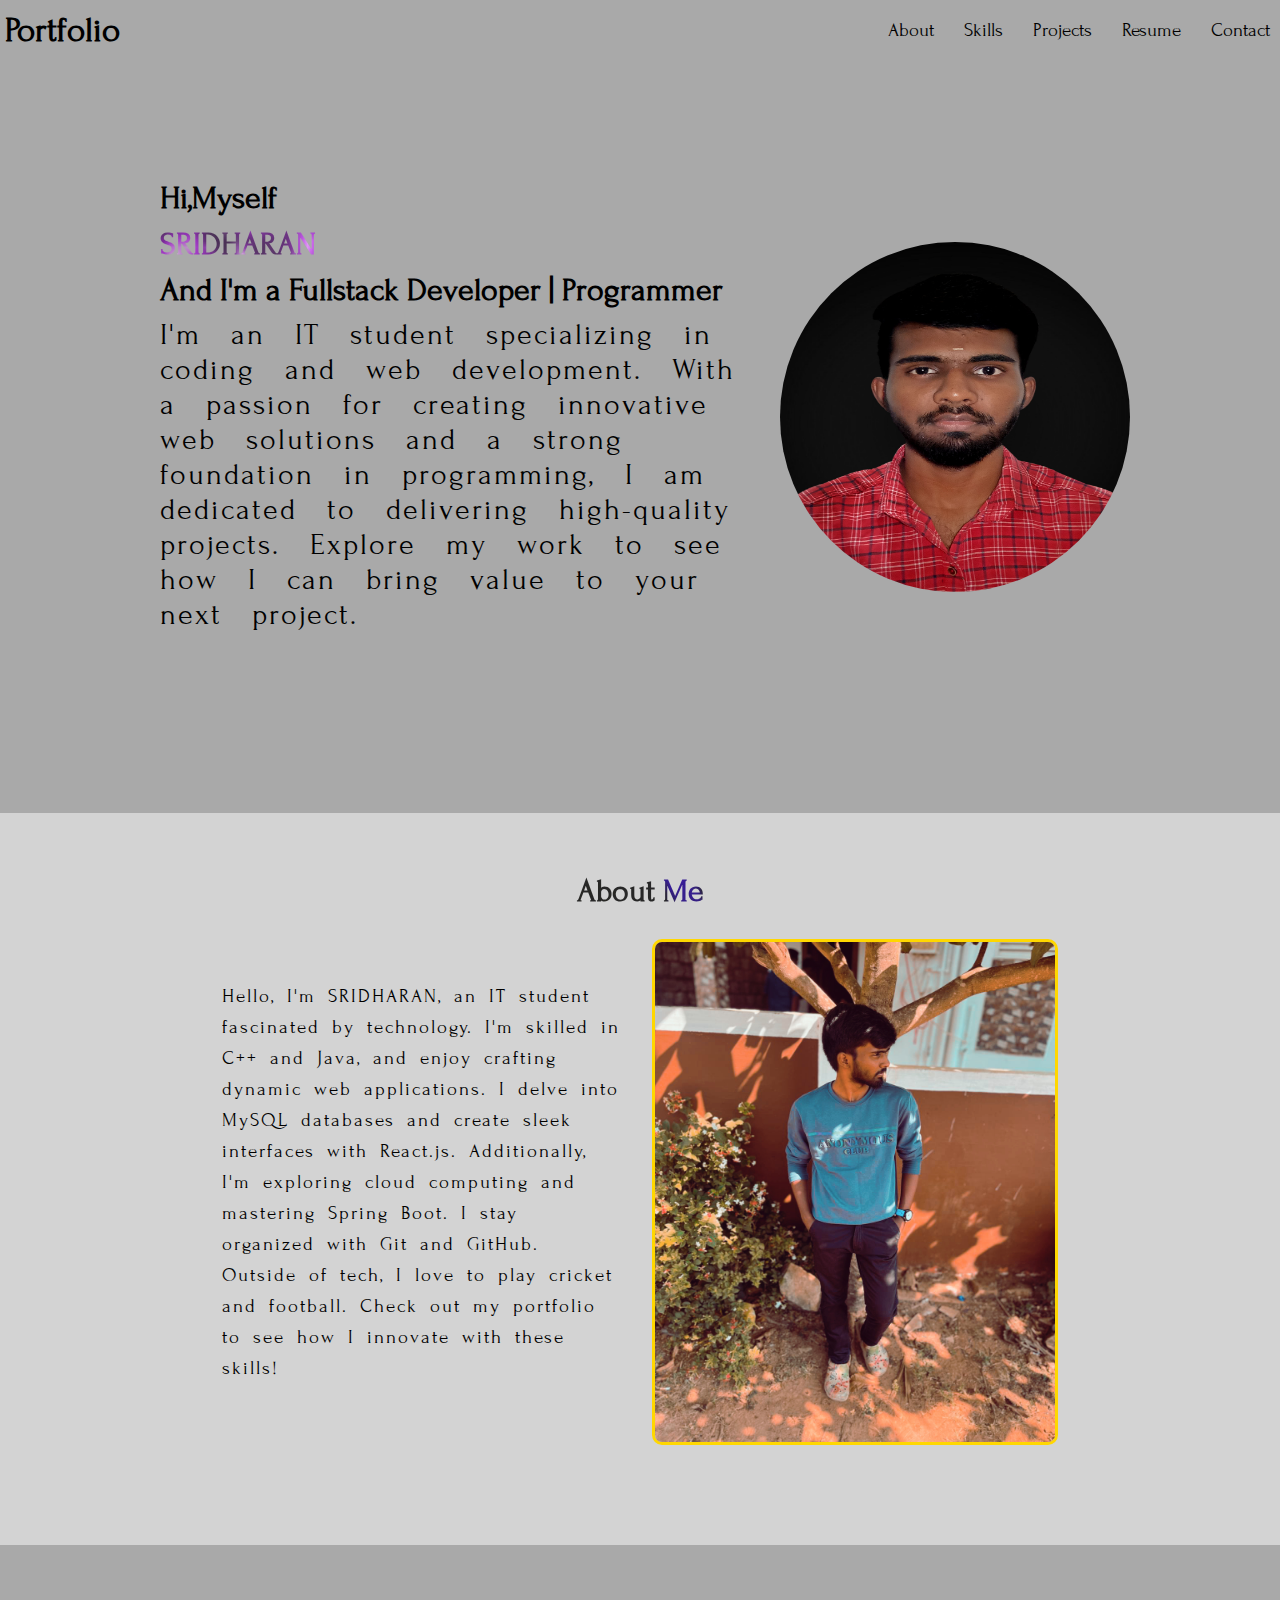
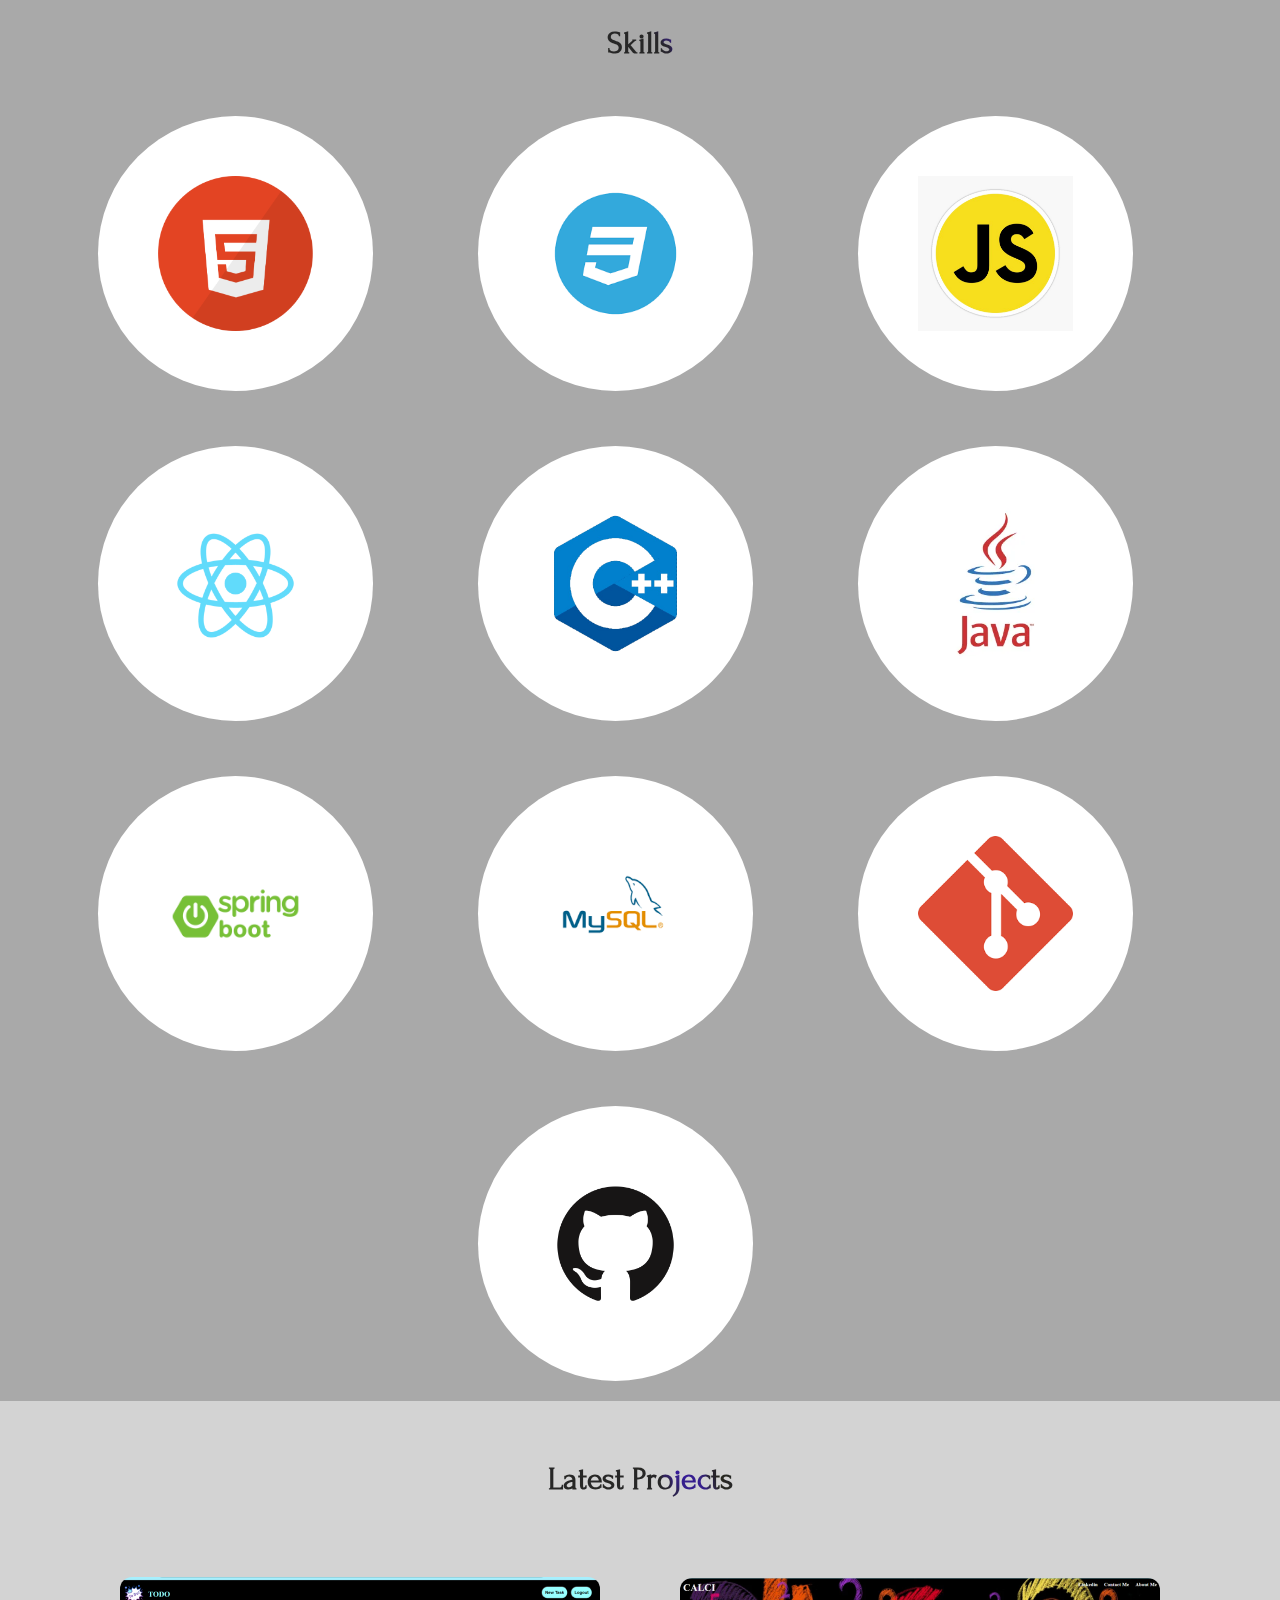
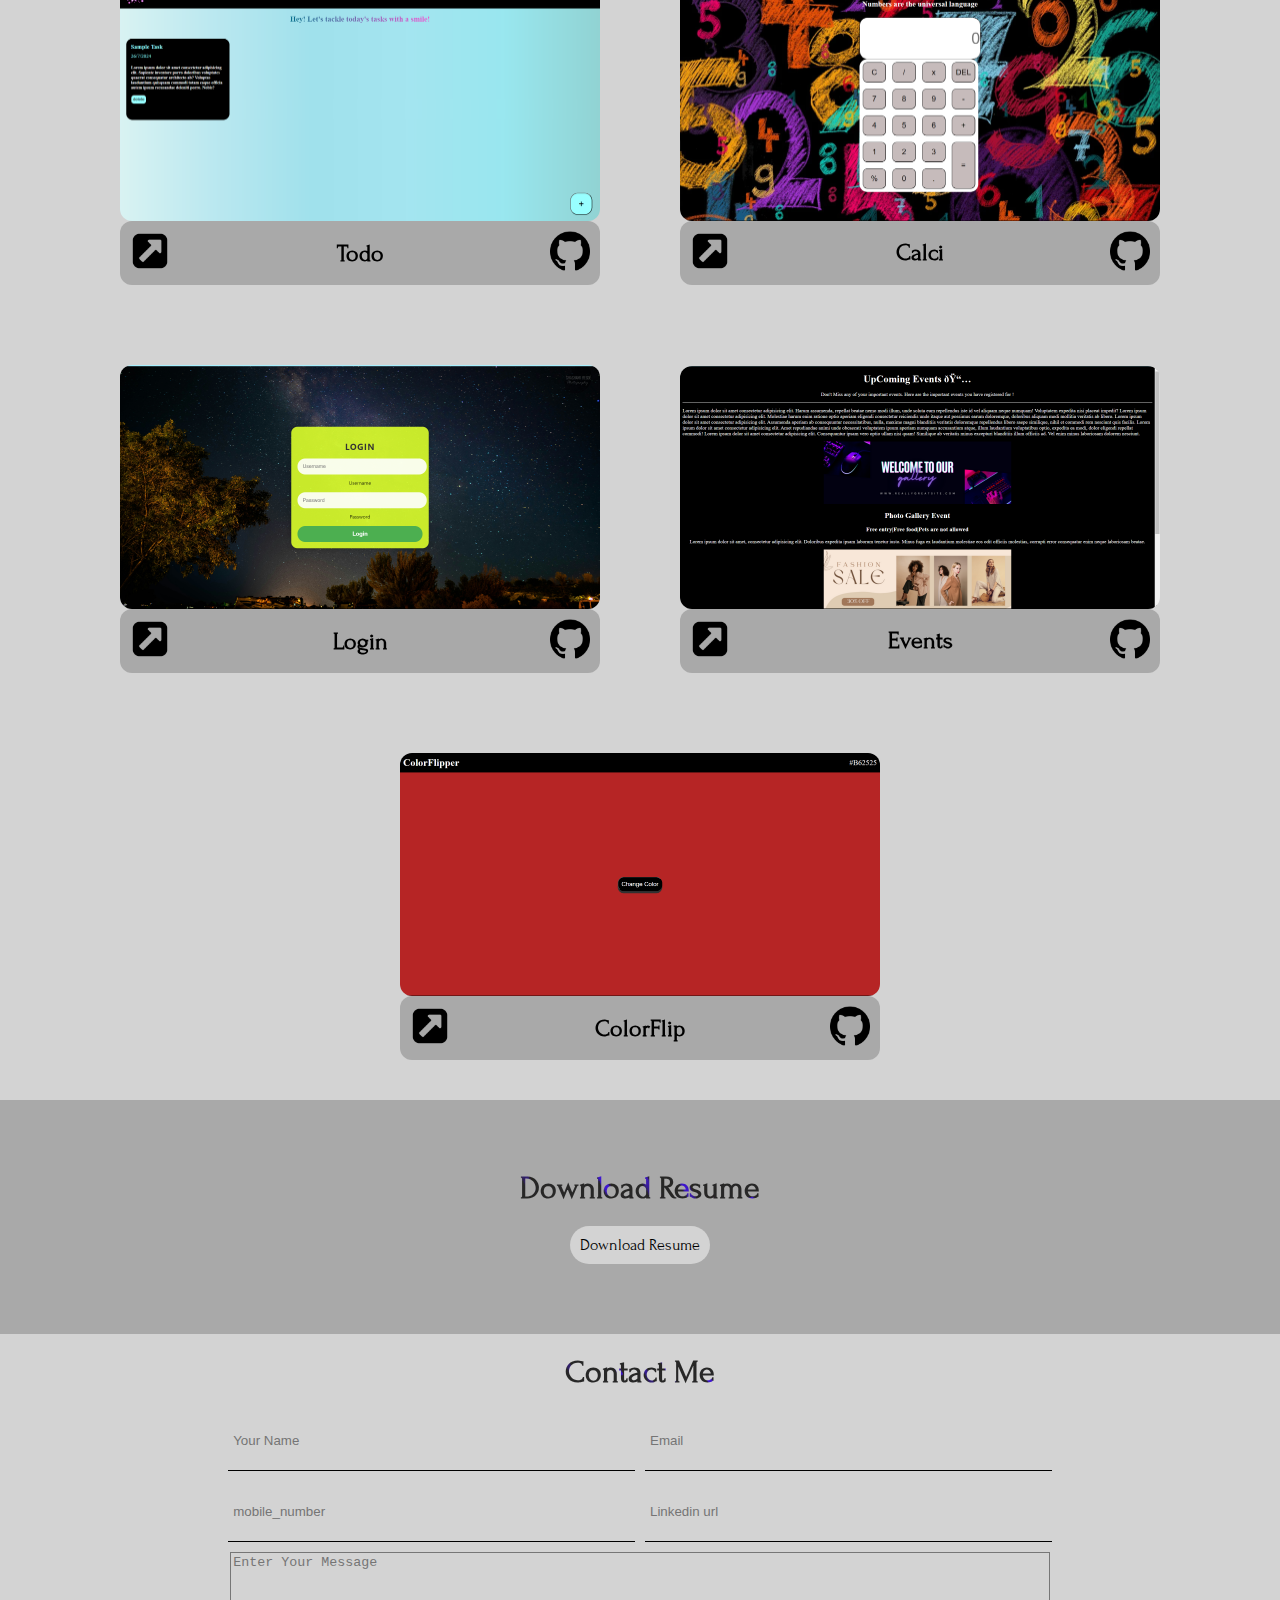
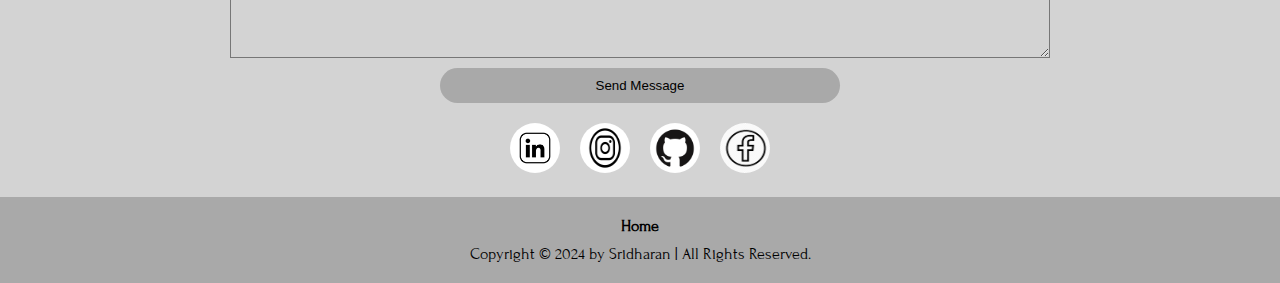
==== commit 12babe2d: "added colorfipper project" ====
--- a/index.html
+++ b/index.html
@@ -105,6 +105,14 @@
                 <a href="https://github.com/Sridharan-AR4/UpComingEvents-HTML.git"> <img src="images/projects/git.png"></a>
             </div>
         </div>
+        <div class="project1">
+            <img src="images/projects/colorflipper.png" class="project1_img">
+            <div class="project_desc">
+                <a href="https://colorflipper2024.netlify.app/" target="_blank"><img src="images/projects/cursor.png"></a>
+                <h2>ColorFlip</h2>
+                <a href="https://github.com/Sridharan-AR4/ColorFlipper.git"> <img src="images/projects/git.png"></a>
+            </div>
+        </div>
     </section>
 
     <section class="resume" id="resume">
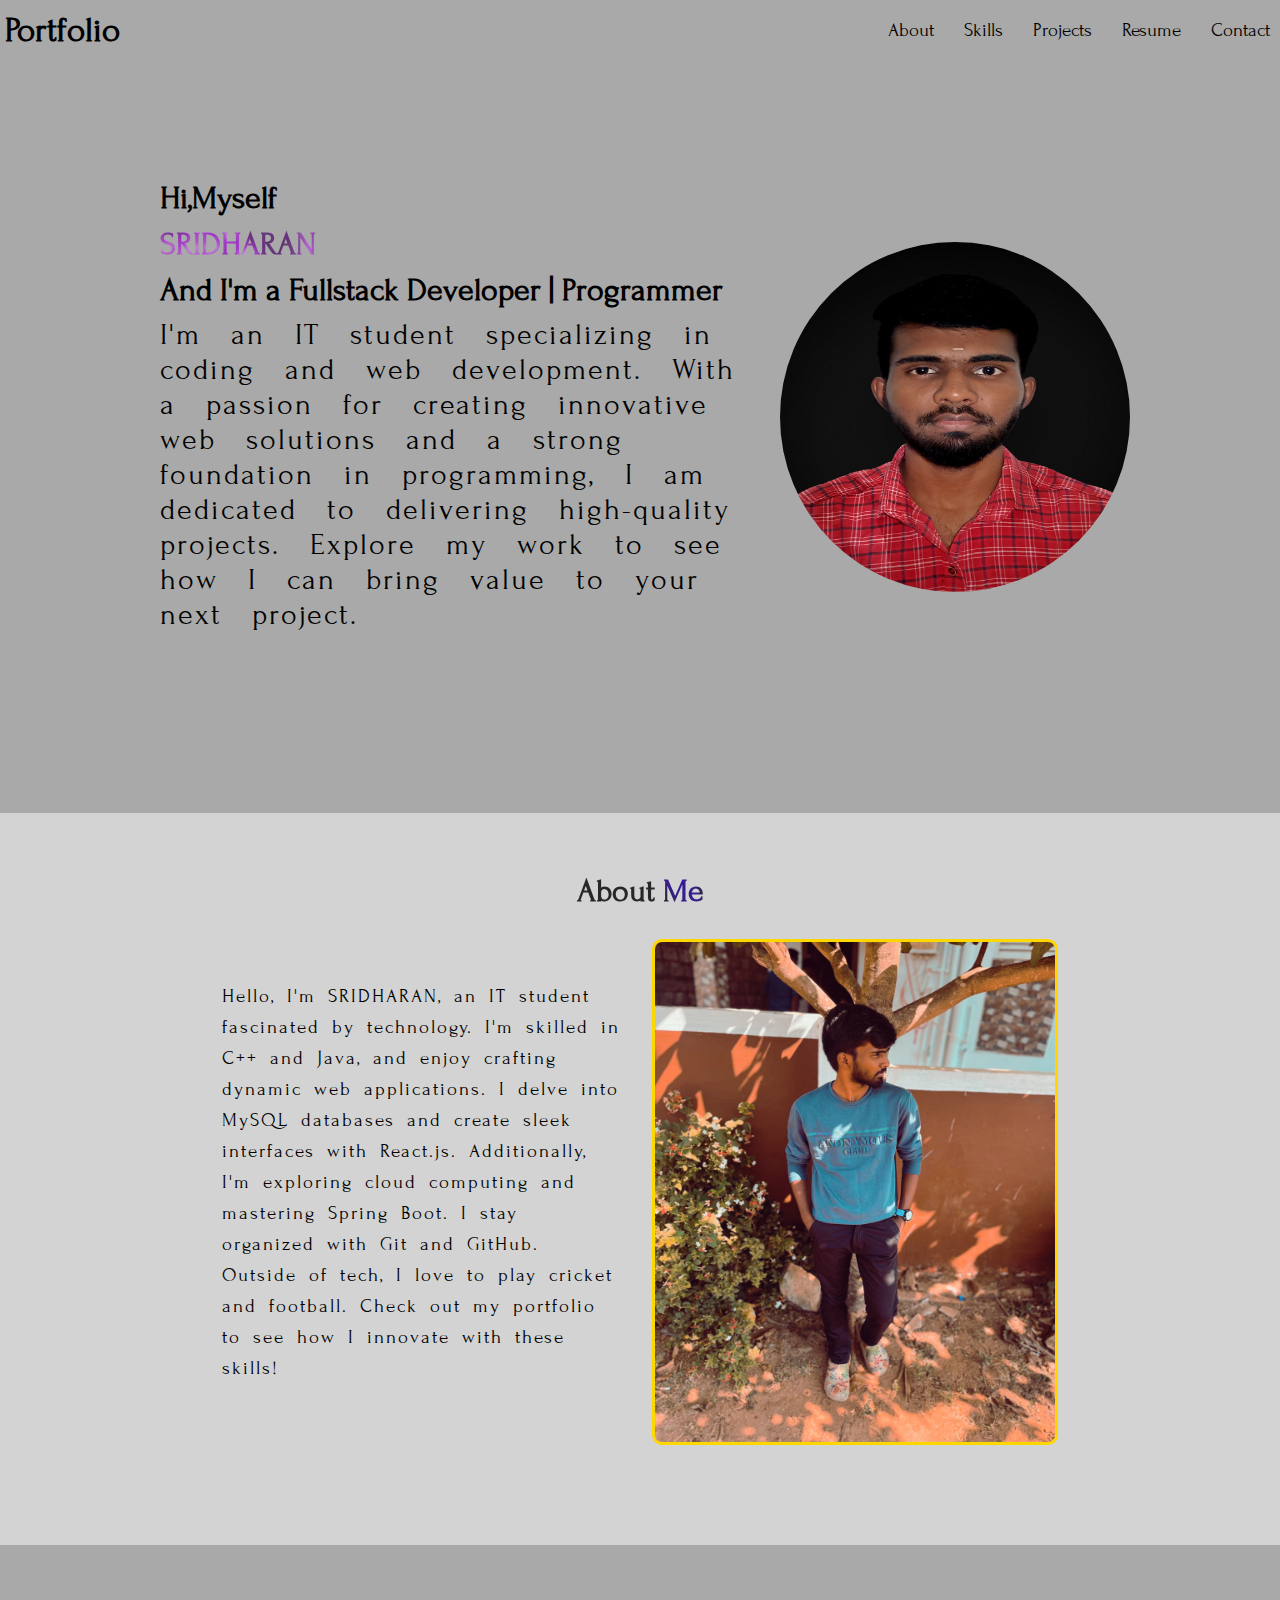
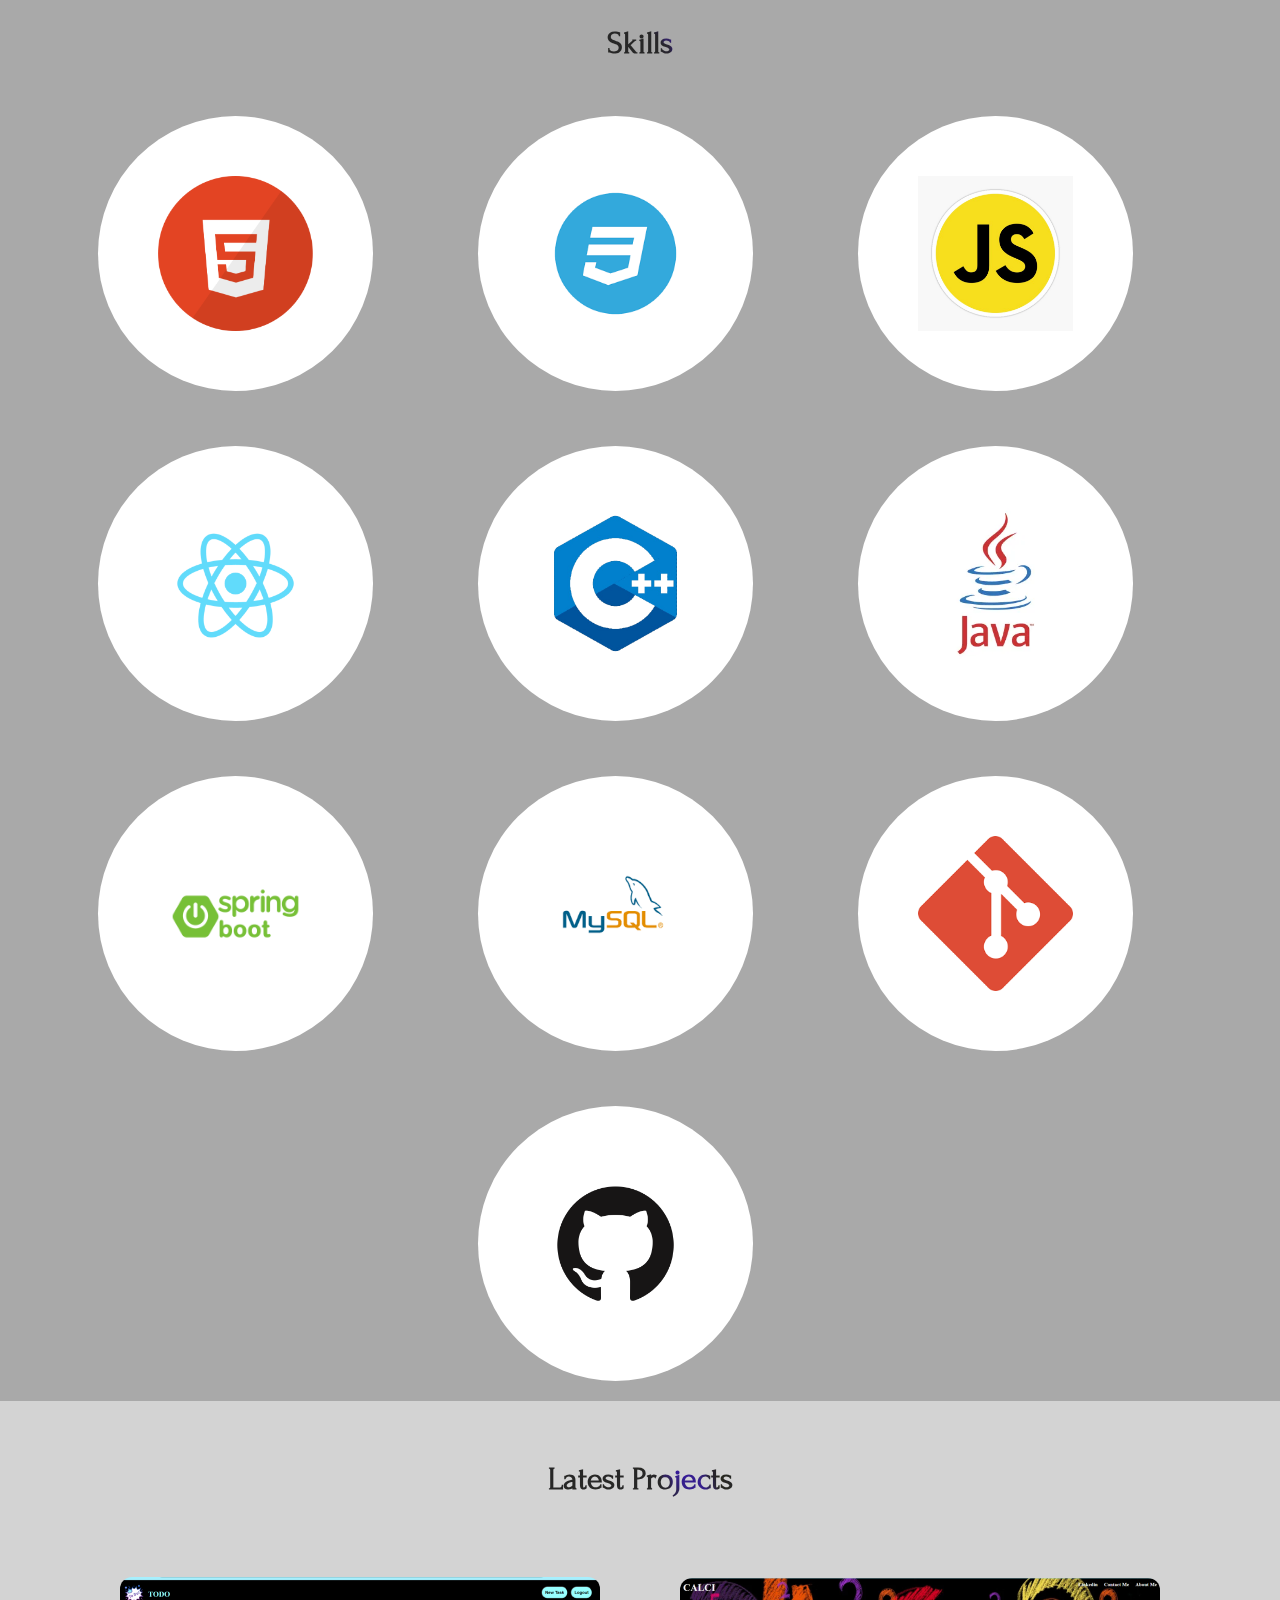
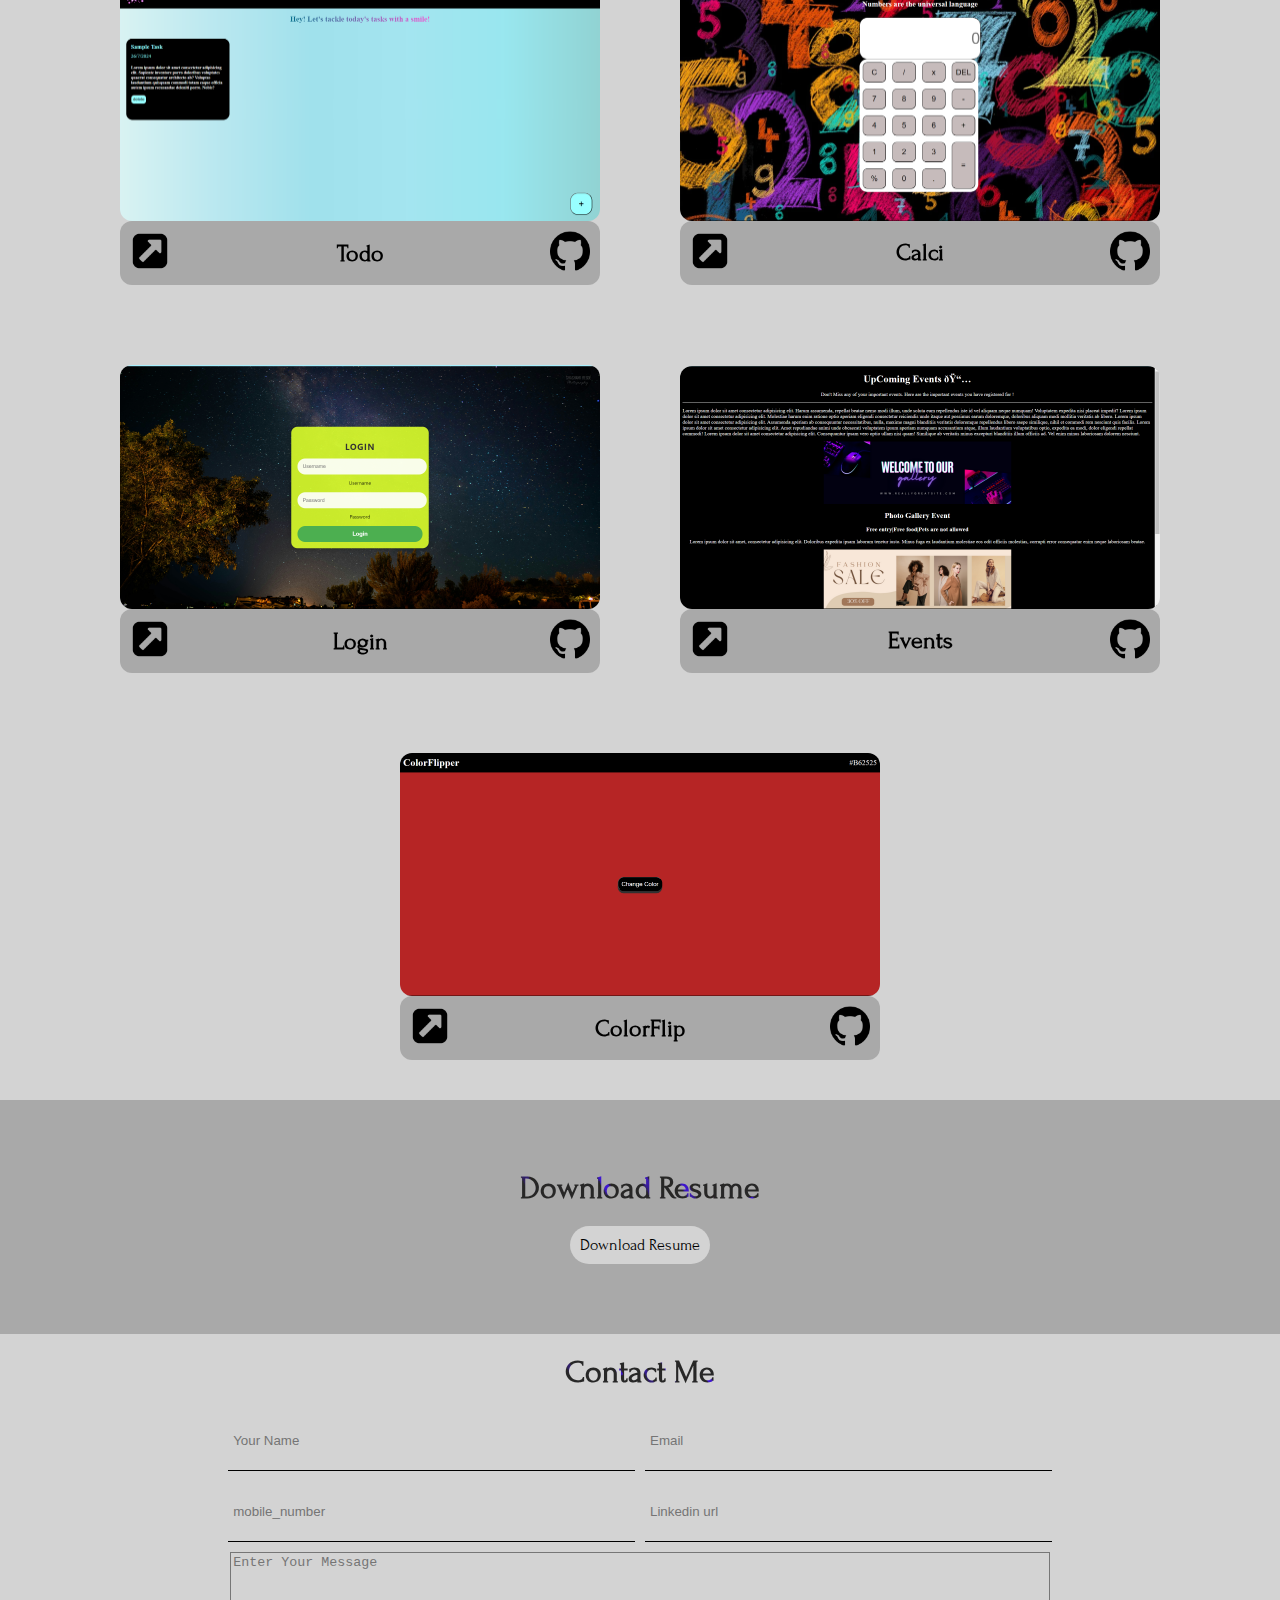
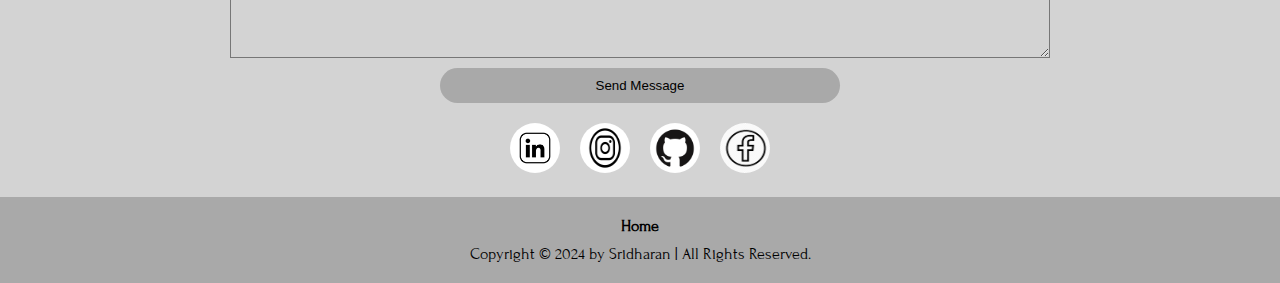
==== commit 1af3f9bf: "added clarity code for tracking" ====
--- a/index.html
+++ b/index.html
@@ -11,6 +11,13 @@
     <link rel="preconnect" href="https://fonts.googleapis.com">
 <link rel="preconnect" href="https://fonts.gstatic.com" crossorigin>
 <link href="https://fonts.googleapis.com/css2?family=Forum&display=swap" rel="stylesheet">
+<script type="text/javascript">
+    (function(c,l,a,r,i,t,y){
+        c[a]=c[a]||function(){(c[a].q=c[a].q||[]).push(arguments)};
+        t=l.createElement(r);t.async=1;t.src="https://www.clarity.ms/tag/"+i;
+        y=l.getElementsByTagName(r)[0];y.parentNode.insertBefore(t,y);
+    })(window, document, "clarity", "script", "n7odl2ezj1");
+</script>
 </head>
 <body>
     <div id="toop"></div>
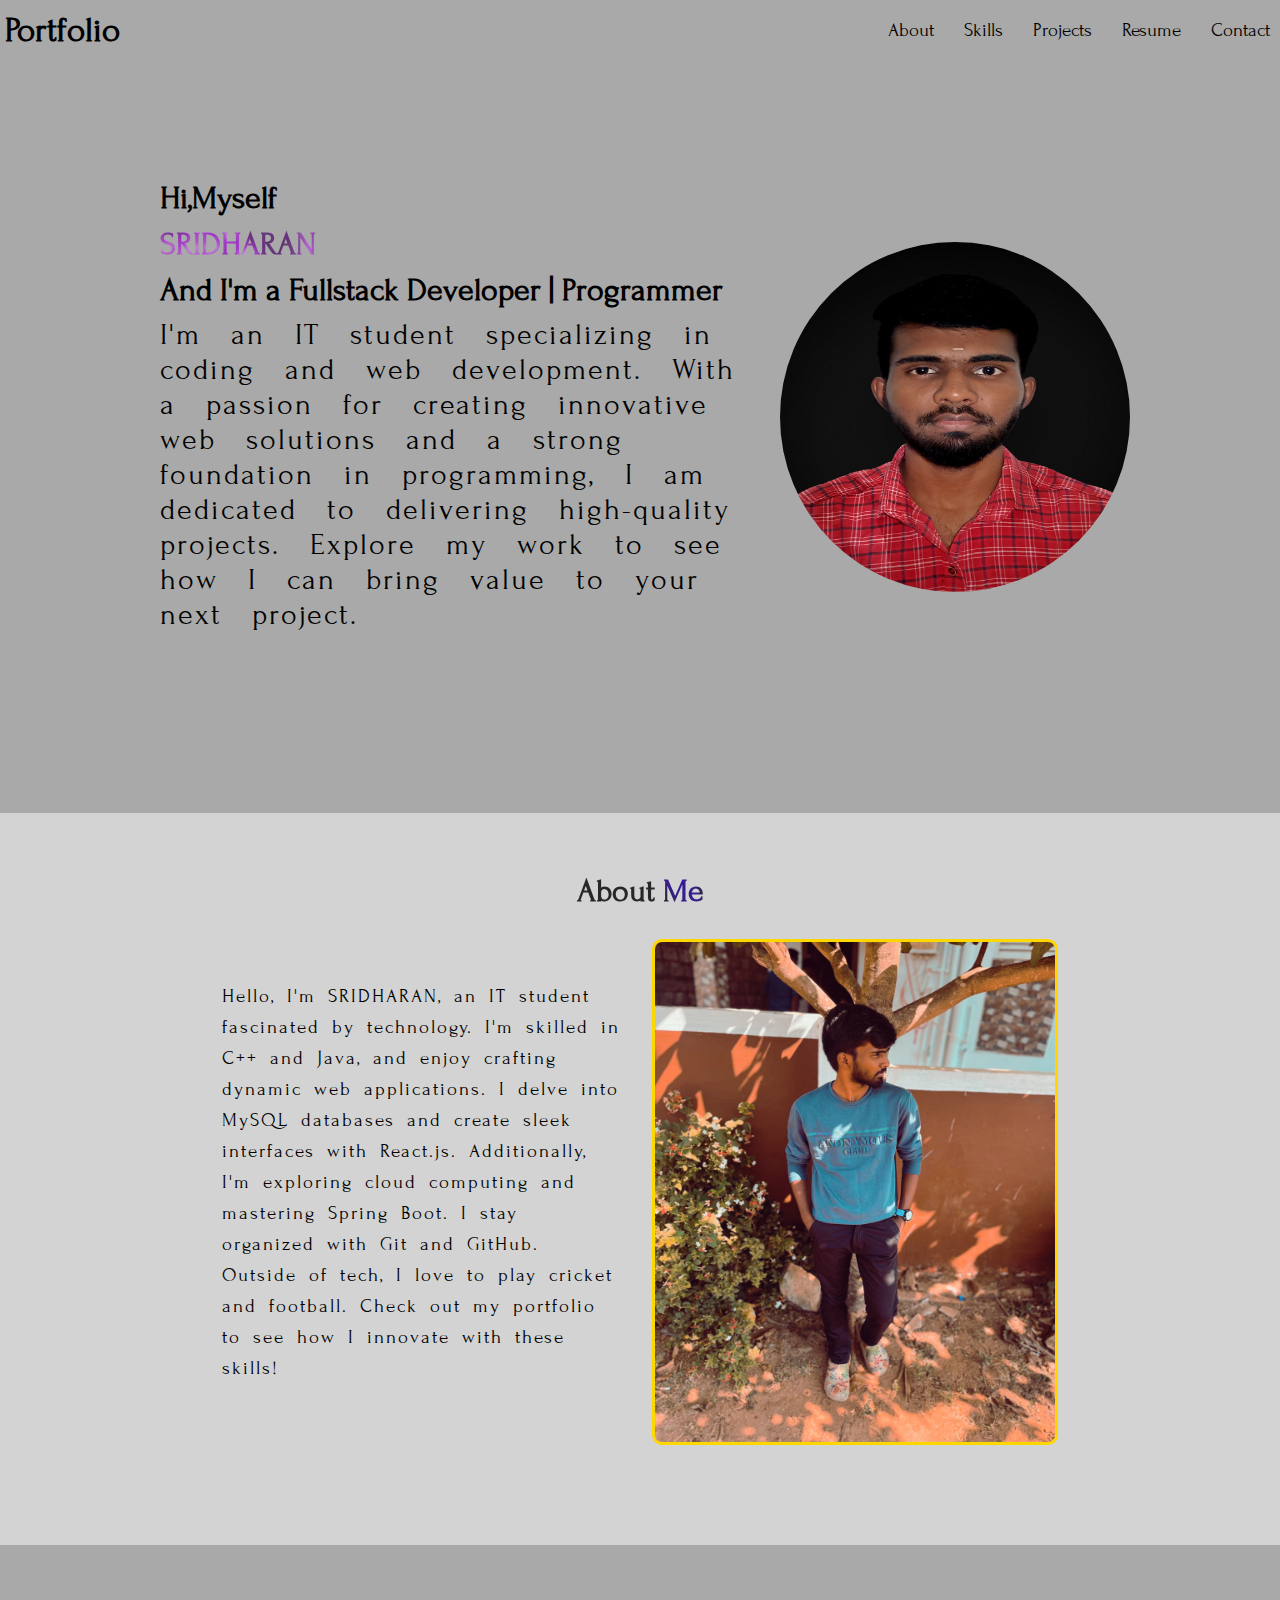
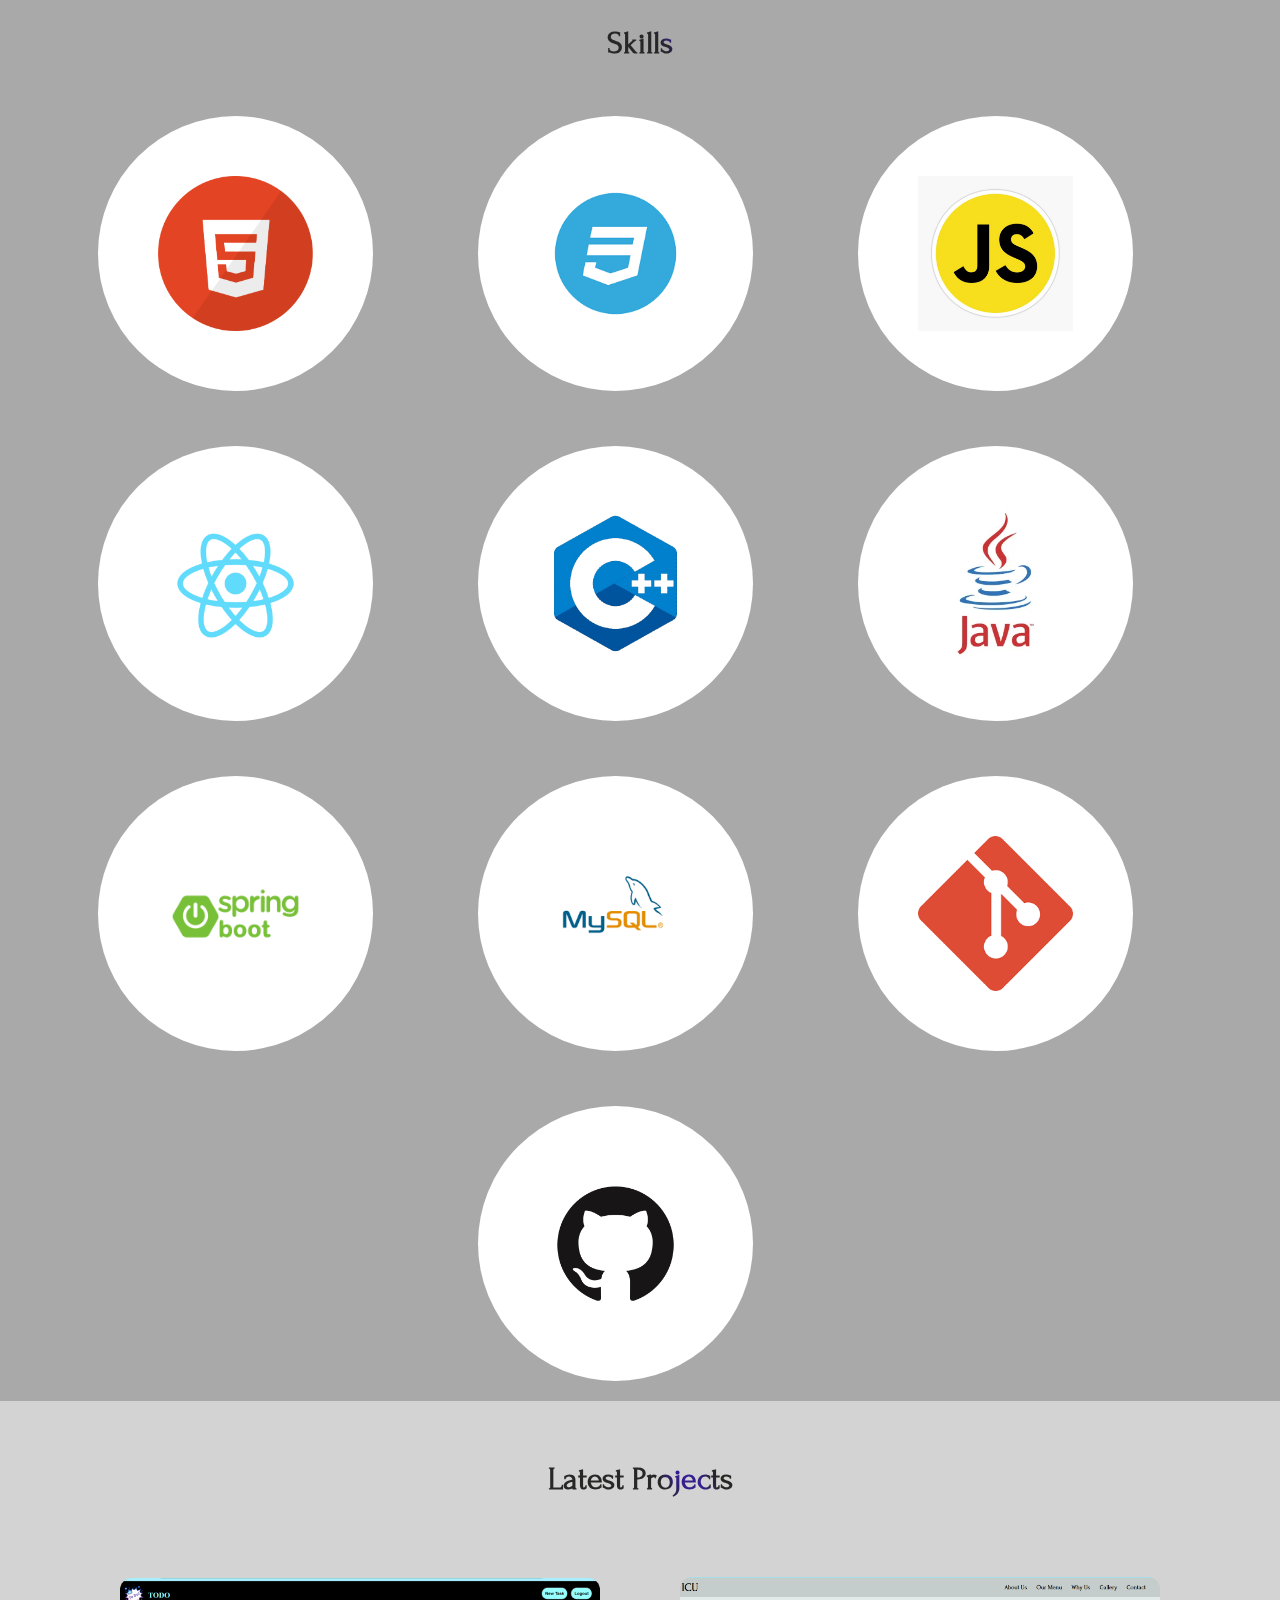
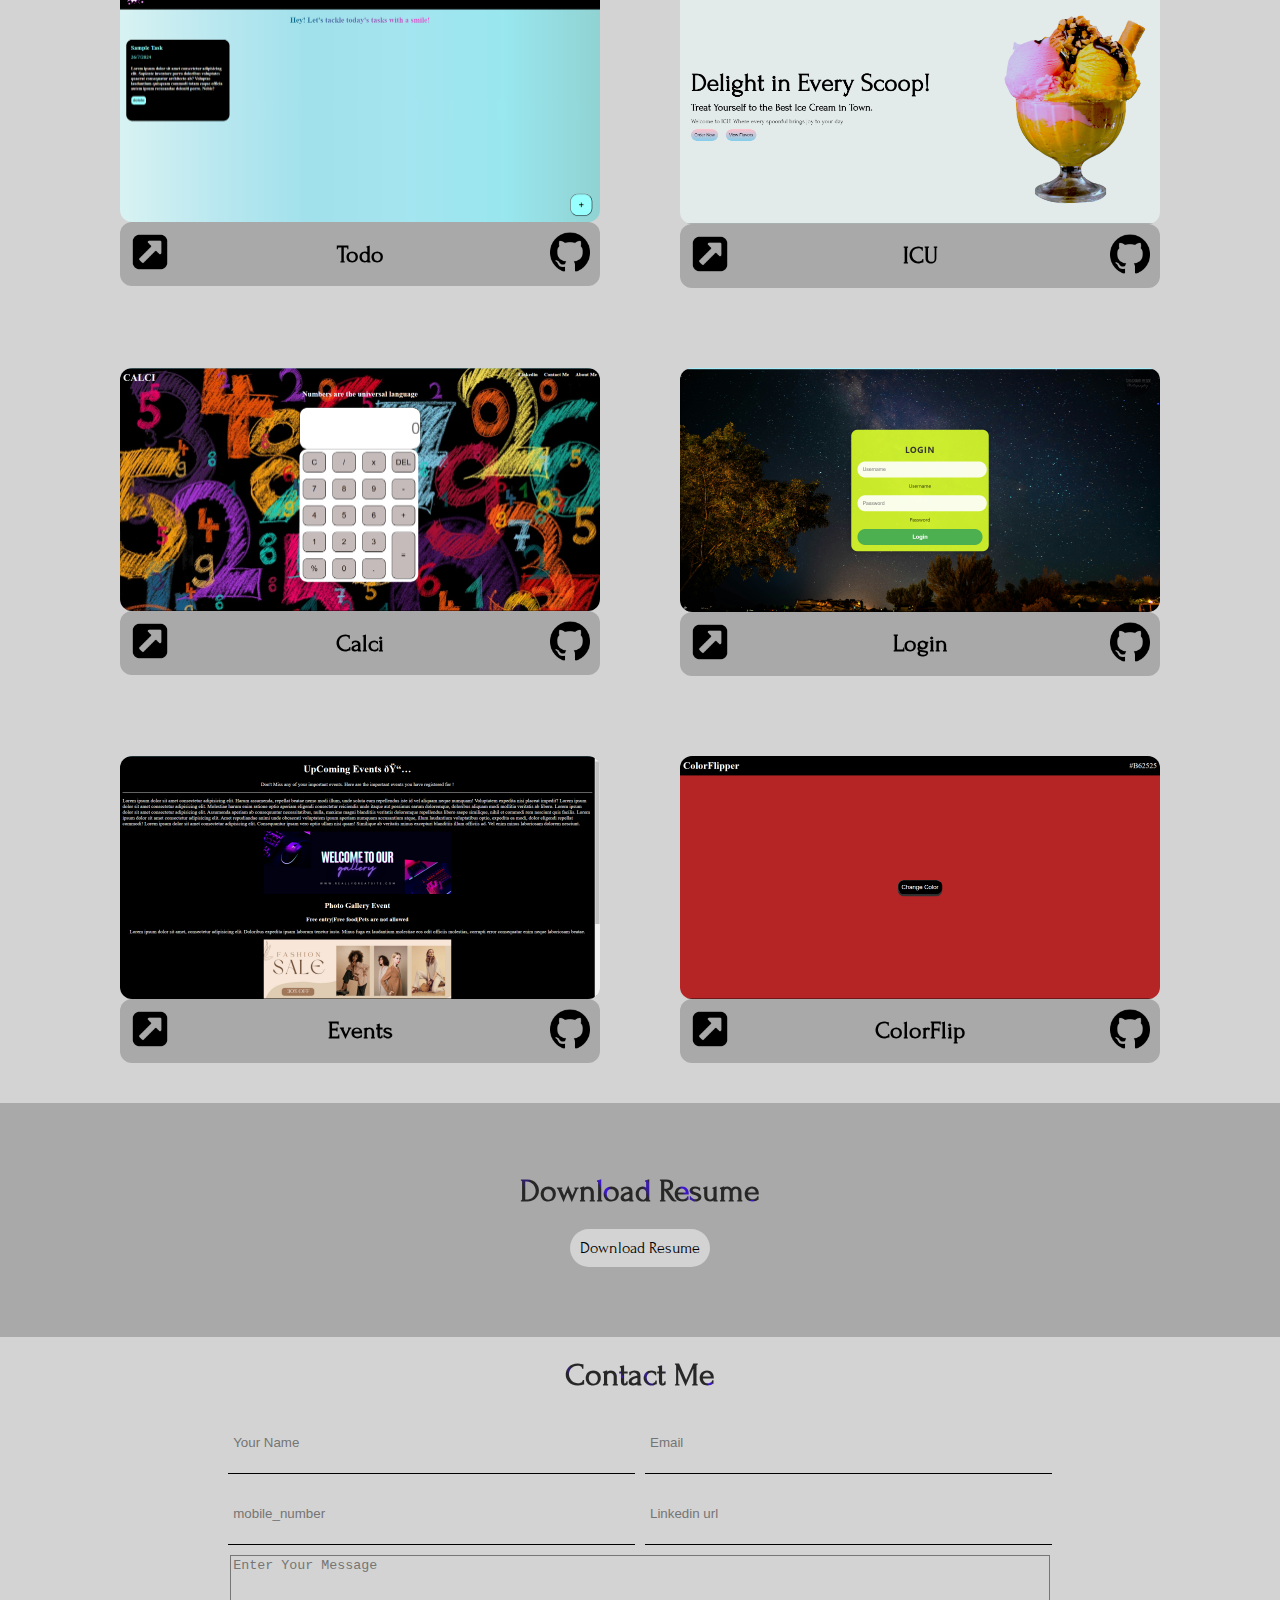
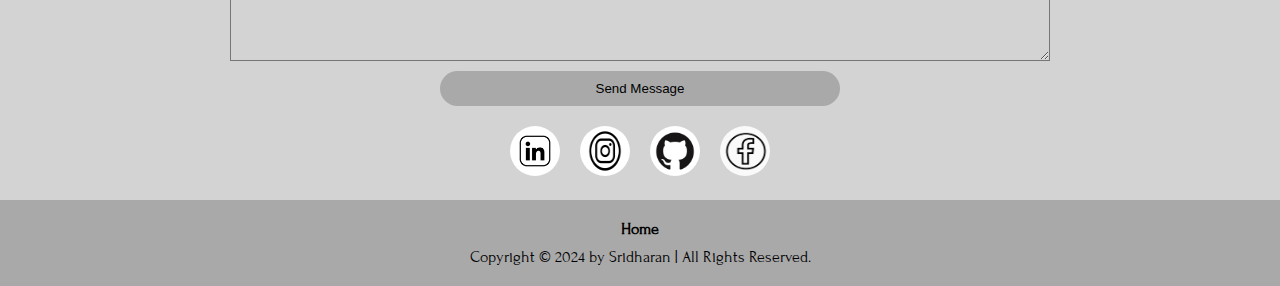
==== commit fcea951a: "added icu project" ====
--- a/index.html
+++ b/index.html
@@ -88,6 +88,14 @@
             </div>
         </div>
         <div class="project1">
+            <img src="images/projects/icu (2).png" class="project1_img">
+            <div class="project_desc">
+                <a href="https://icu2024.netlify.app/" target="_blank"><img src="images/projects/cursor.png"></a>
+                <h2>ICU</h2>
+                <a href="https://github.com/Sridharan-AR4/Icu_LandingPage.git" ><img src="images/projects/git.png"></a>
+            </div>
+        </div>
+        <div class="project1">
             <img src="images/projects/calci.png" class="project1_img">
             <div class="project_desc">
                 <a href="https://sridharan-calculator.netlify.app/" target="_blank"><img src="images/projects/cursor.png"></a>
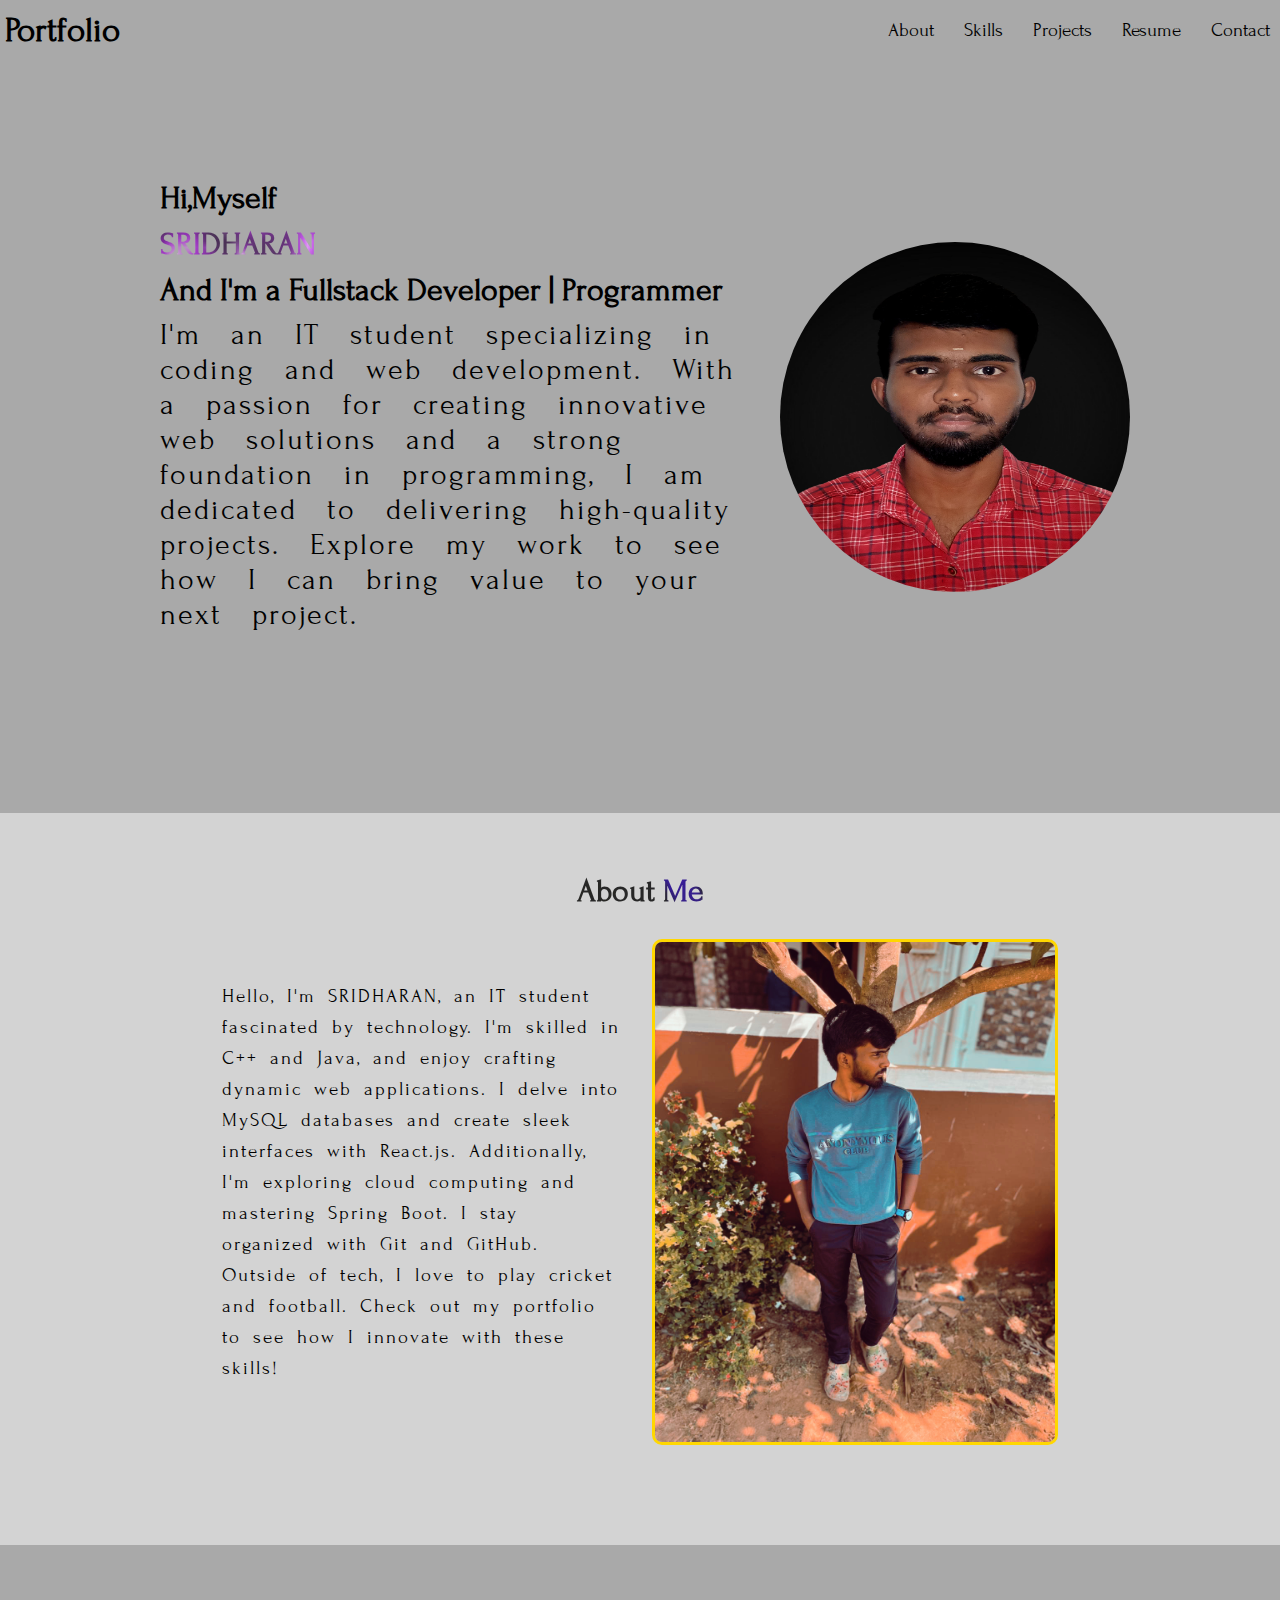
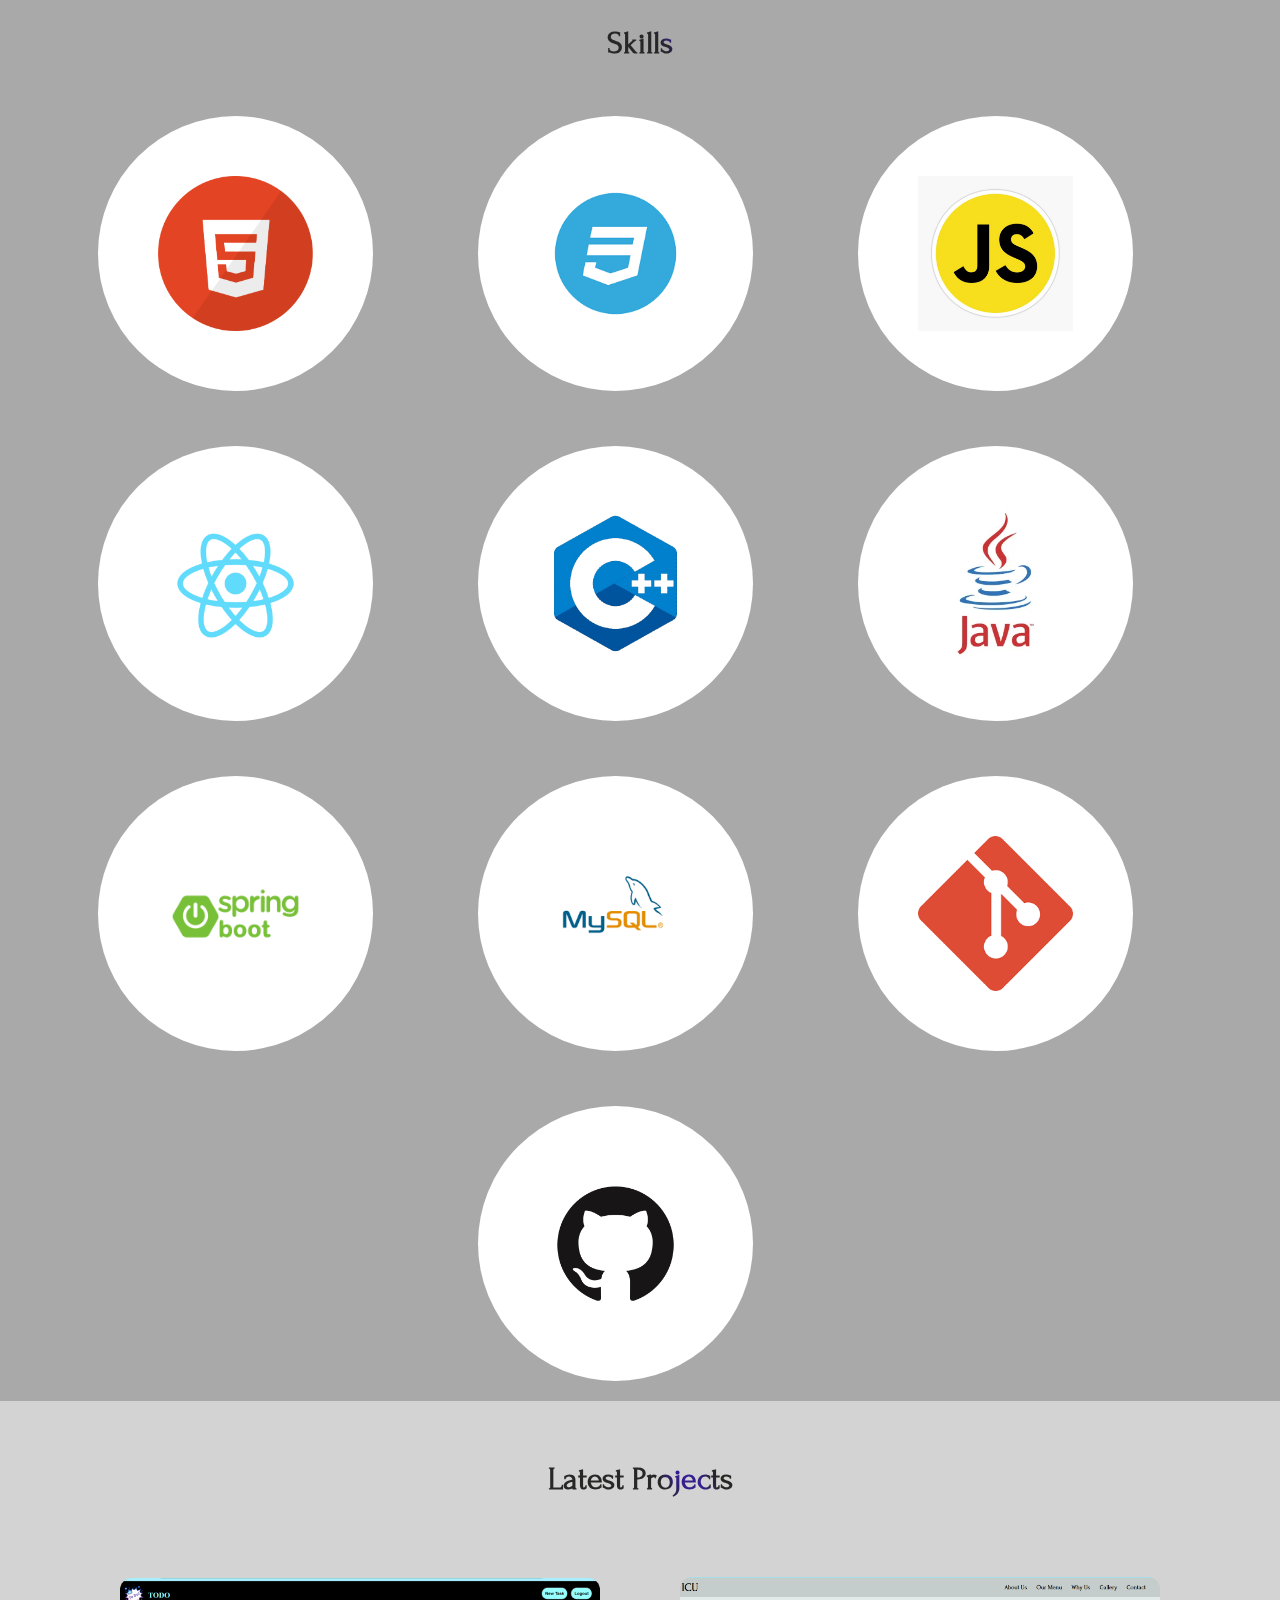
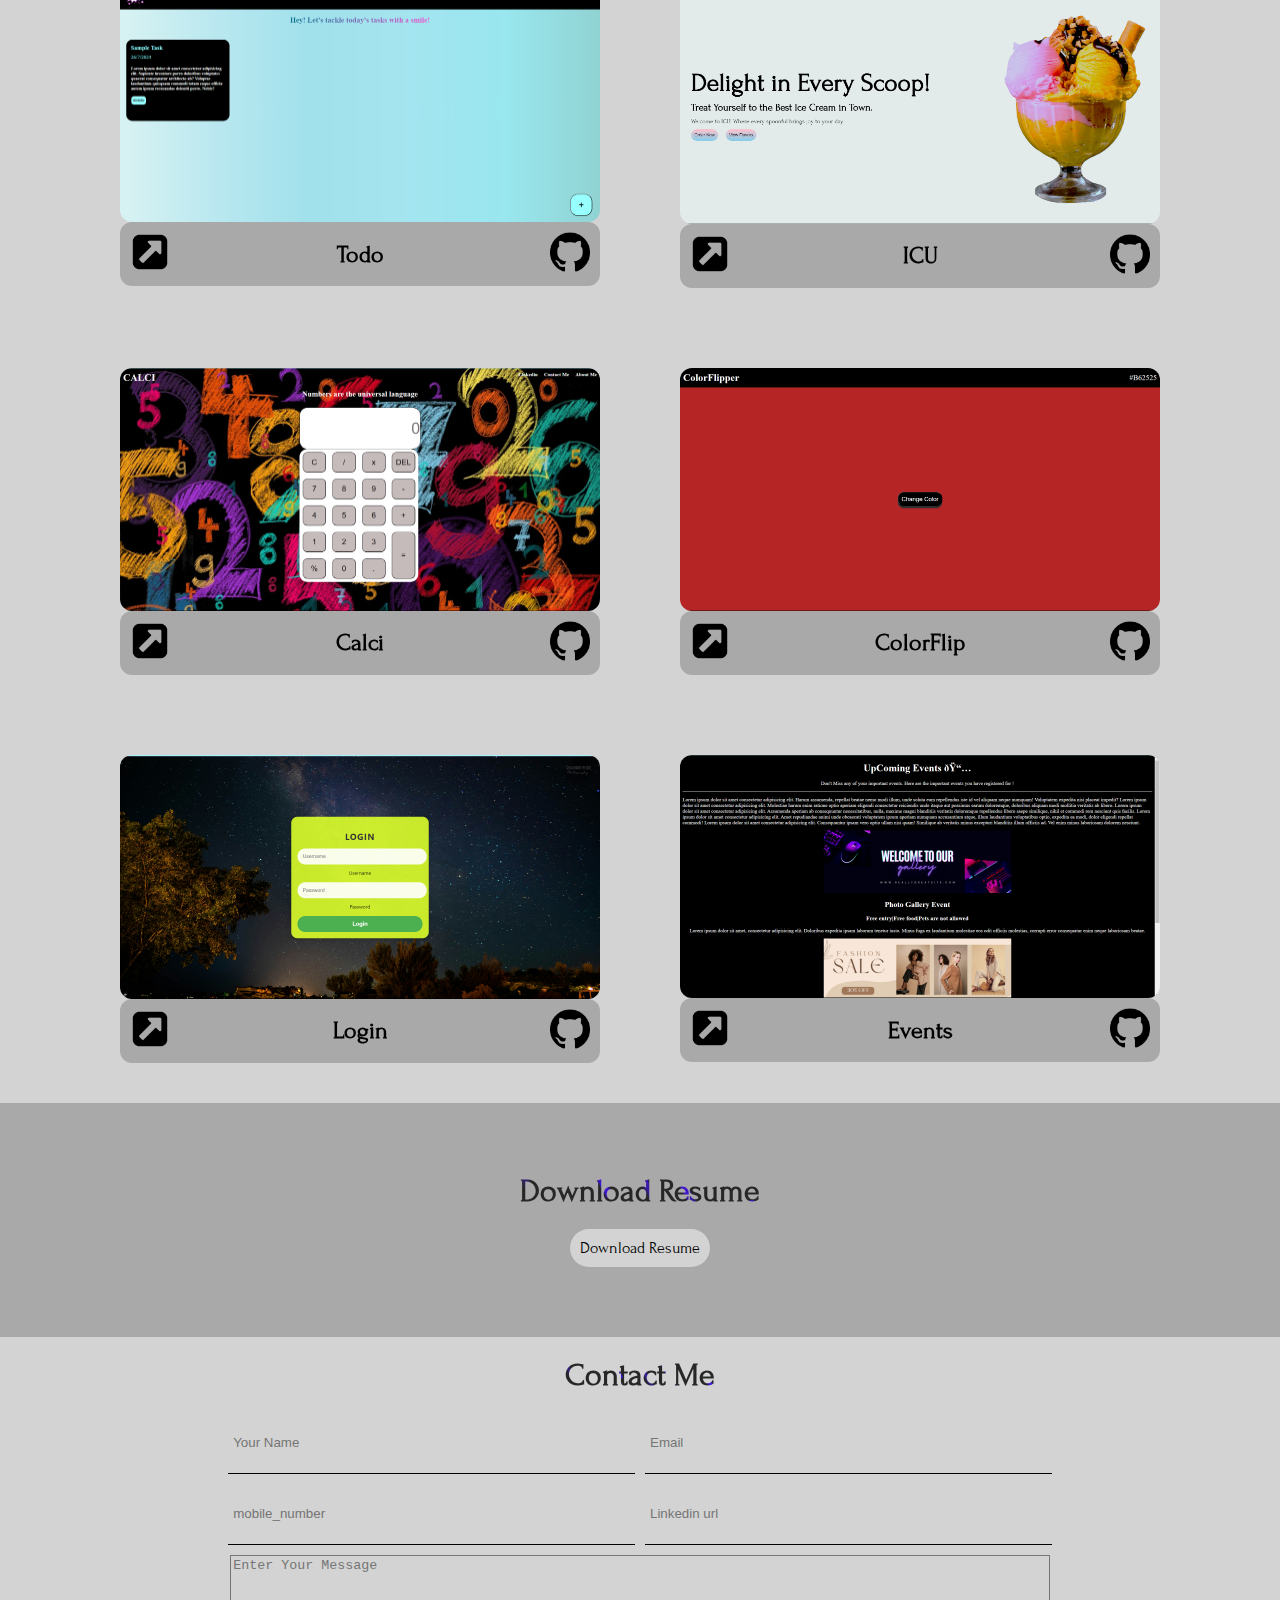
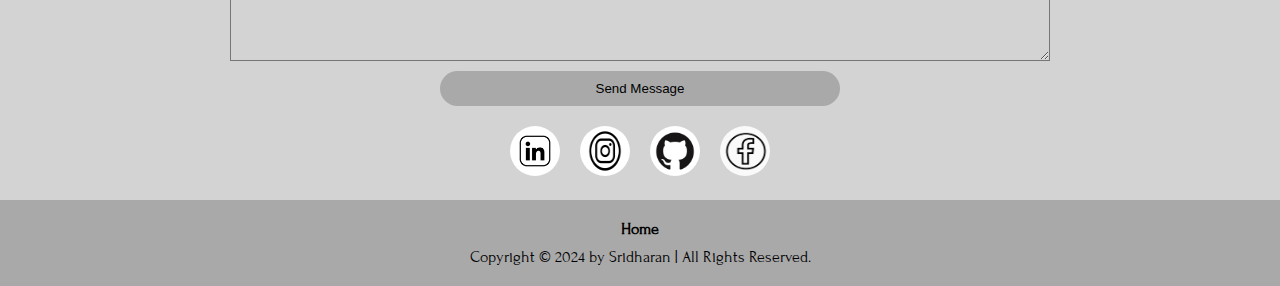
==== commit 921cefeb: "updated the link for calci" ====
--- a/index.html
+++ b/index.html
@@ -98,11 +98,19 @@
         <div class="project1">
             <img src="images/projects/calci.png" class="project1_img">
             <div class="project_desc">
-                <a href="https://sridharan-calculator.netlify.app/" target="_blank"><img src="images/projects/cursor.png"></a>
+                <a href="https://claci2024.netlify.app/" target="_blank"><img src="images/projects/cursor.png"></a>
                 <h2>Calci</h2>
                 <a href="https://github.com/Sridharan-AR4/Calculator_Project.git" ><img src="images/projects/git.png"></a>
             </div>
 
+        </div>
+        <div class="project1">
+            <img src="images/projects/colorflipper.png" class="project1_img">
+            <div class="project_desc">
+                <a href="https://colorflipper2024.netlify.app/" target="_blank"><img src="images/projects/cursor.png"></a>
+                <h2>ColorFlip</h2>
+                <a href="https://github.com/Sridharan-AR4/ColorFlipper.git"> <img src="images/projects/git.png"></a>
+            </div>
         </div>
         <div class="project1">
             <img src="images/projects/login.png" class="project1_img">
@@ -118,14 +126,6 @@
                 <a href="https://sridharanar43.neocities.org/Event/" target="_blank"><img src="images/projects/cursor.png"></a>
                 <h2>Events</h2>
                 <a href="https://github.com/Sridharan-AR4/UpComingEvents-HTML.git"> <img src="images/projects/git.png"></a>
-            </div>
-        </div>
-        <div class="project1">
-            <img src="images/projects/colorflipper.png" class="project1_img">
-            <div class="project_desc">
-                <a href="https://colorflipper2024.netlify.app/" target="_blank"><img src="images/projects/cursor.png"></a>
-                <h2>ColorFlip</h2>
-                <a href="https://github.com/Sridharan-AR4/ColorFlipper.git"> <img src="images/projects/git.png"></a>
             </div>
         </div>
     </section>
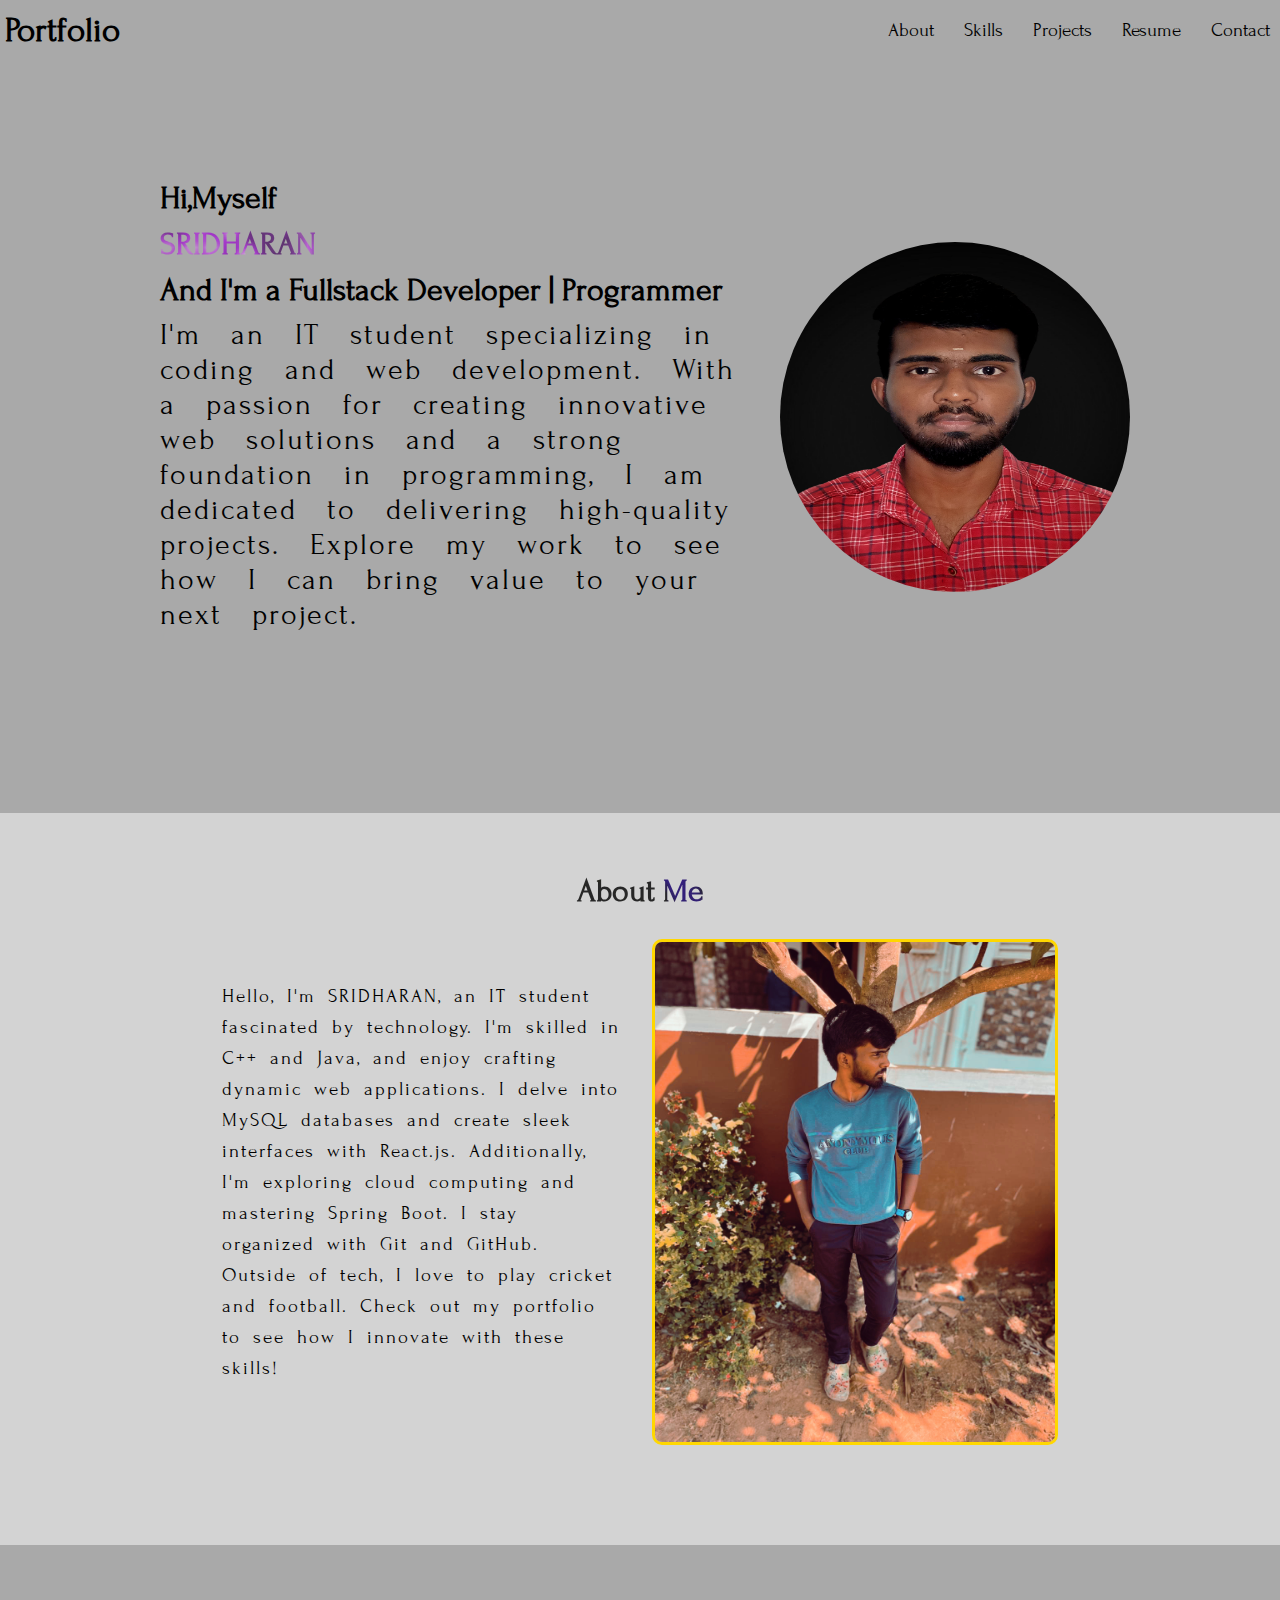
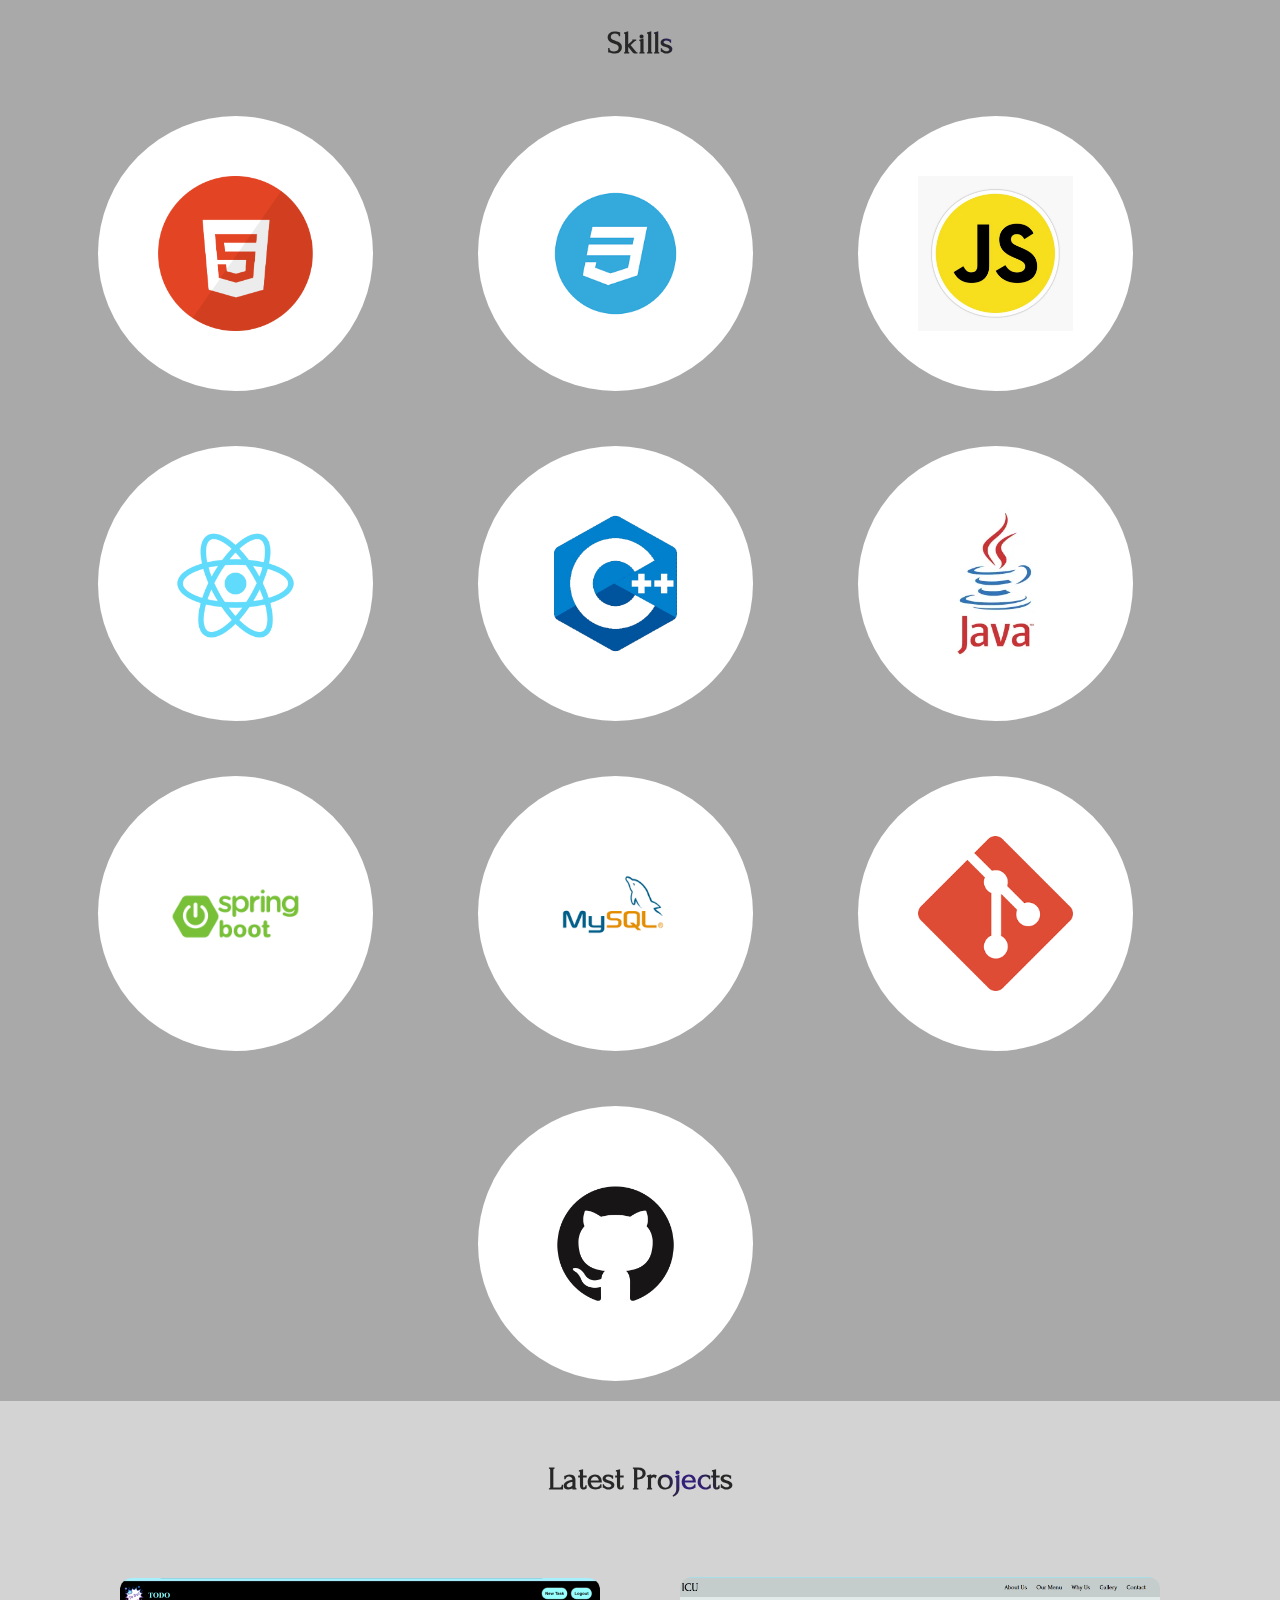
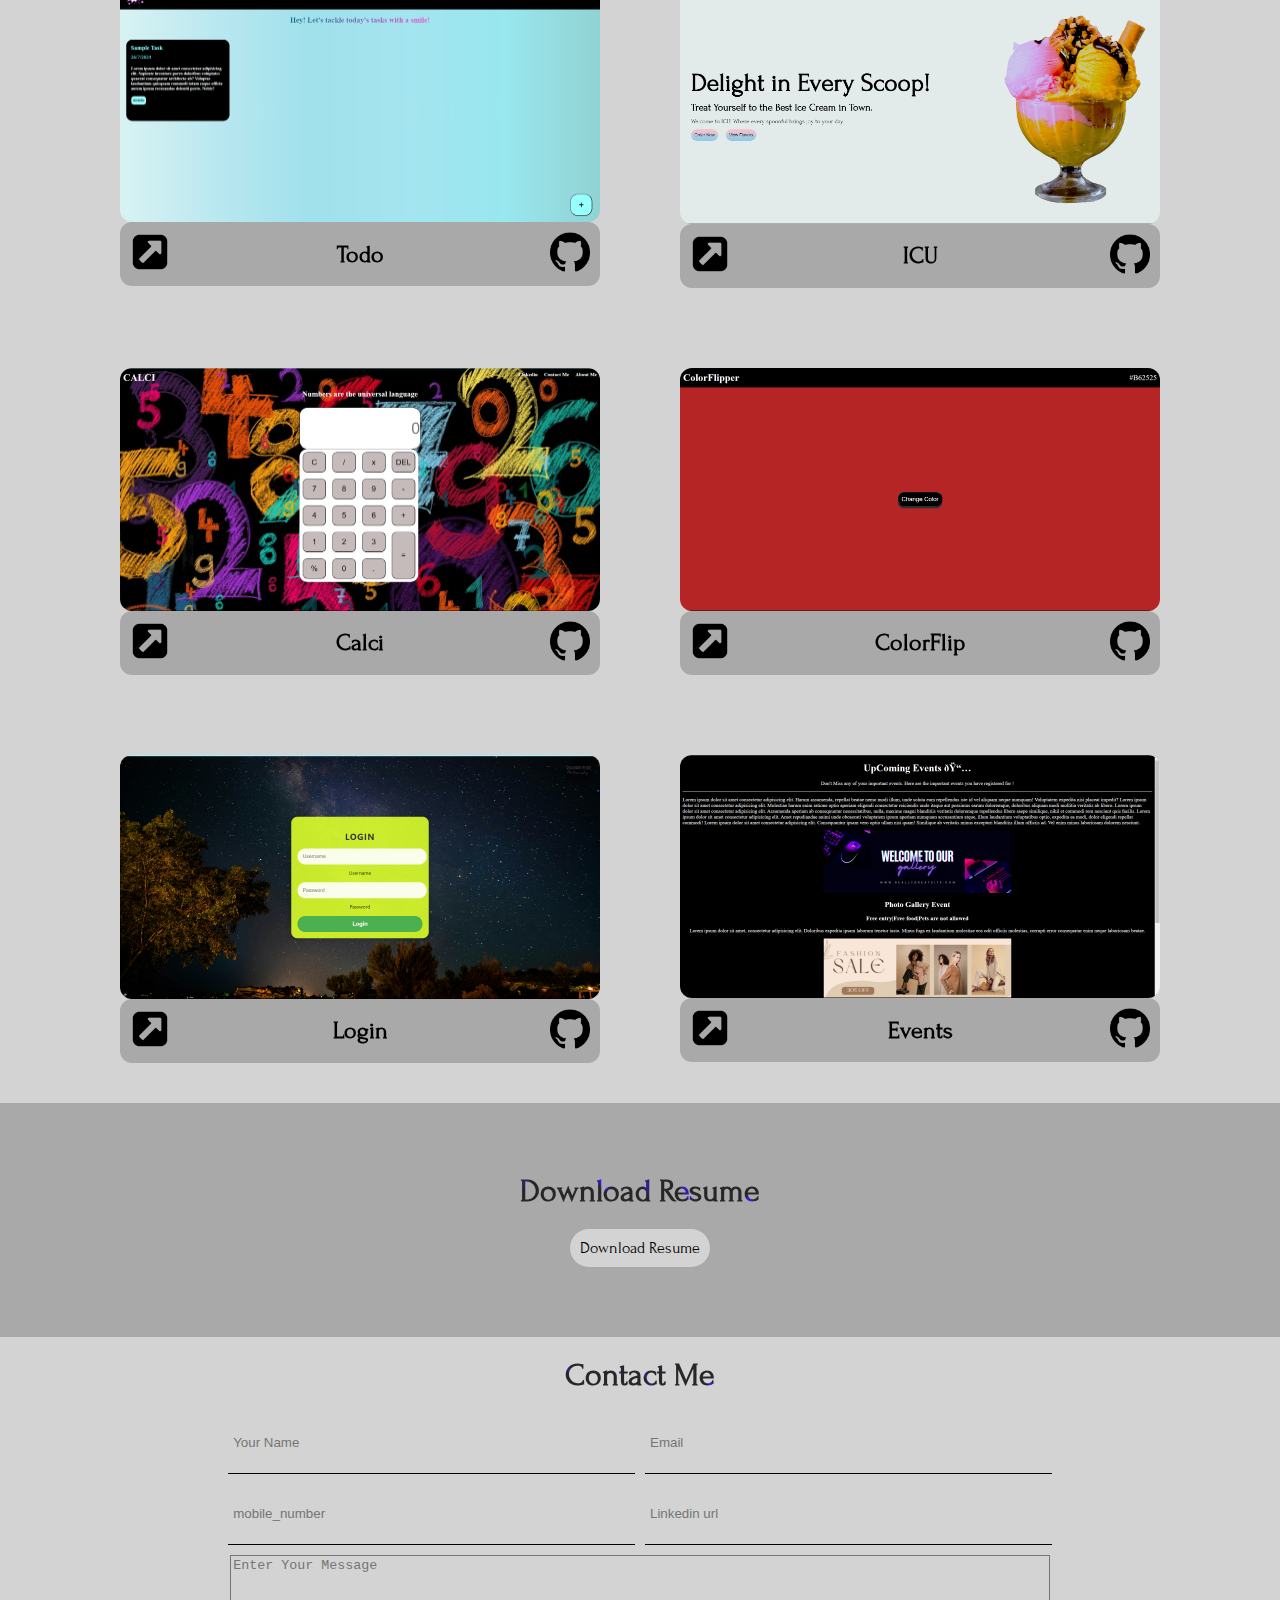
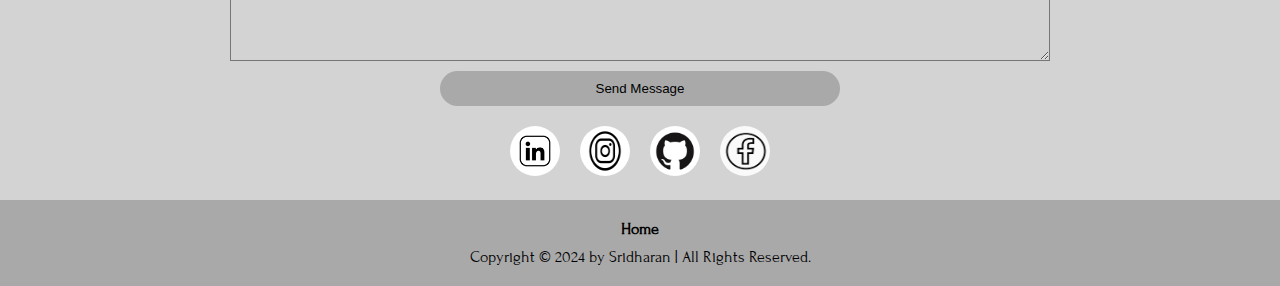
==== commit 2c6a17cf: "updated the link for calci" ====
--- a/index.html
+++ b/index.html
@@ -98,7 +98,7 @@
         <div class="project1">
             <img src="images/projects/calci.png" class="project1_img">
             <div class="project_desc">
-                <a href="https://claci2024.netlify.app/" target="_blank"><img src="images/projects/cursor.png"></a>
+                <a href="https://calci2024.netlify.app/" target="_blank"><img src="images/projects/cursor.png"></a>
                 <h2>Calci</h2>
                 <a href="https://github.com/Sridharan-AR4/Calculator_Project.git" ><img src="images/projects/git.png"></a>
             </div>
